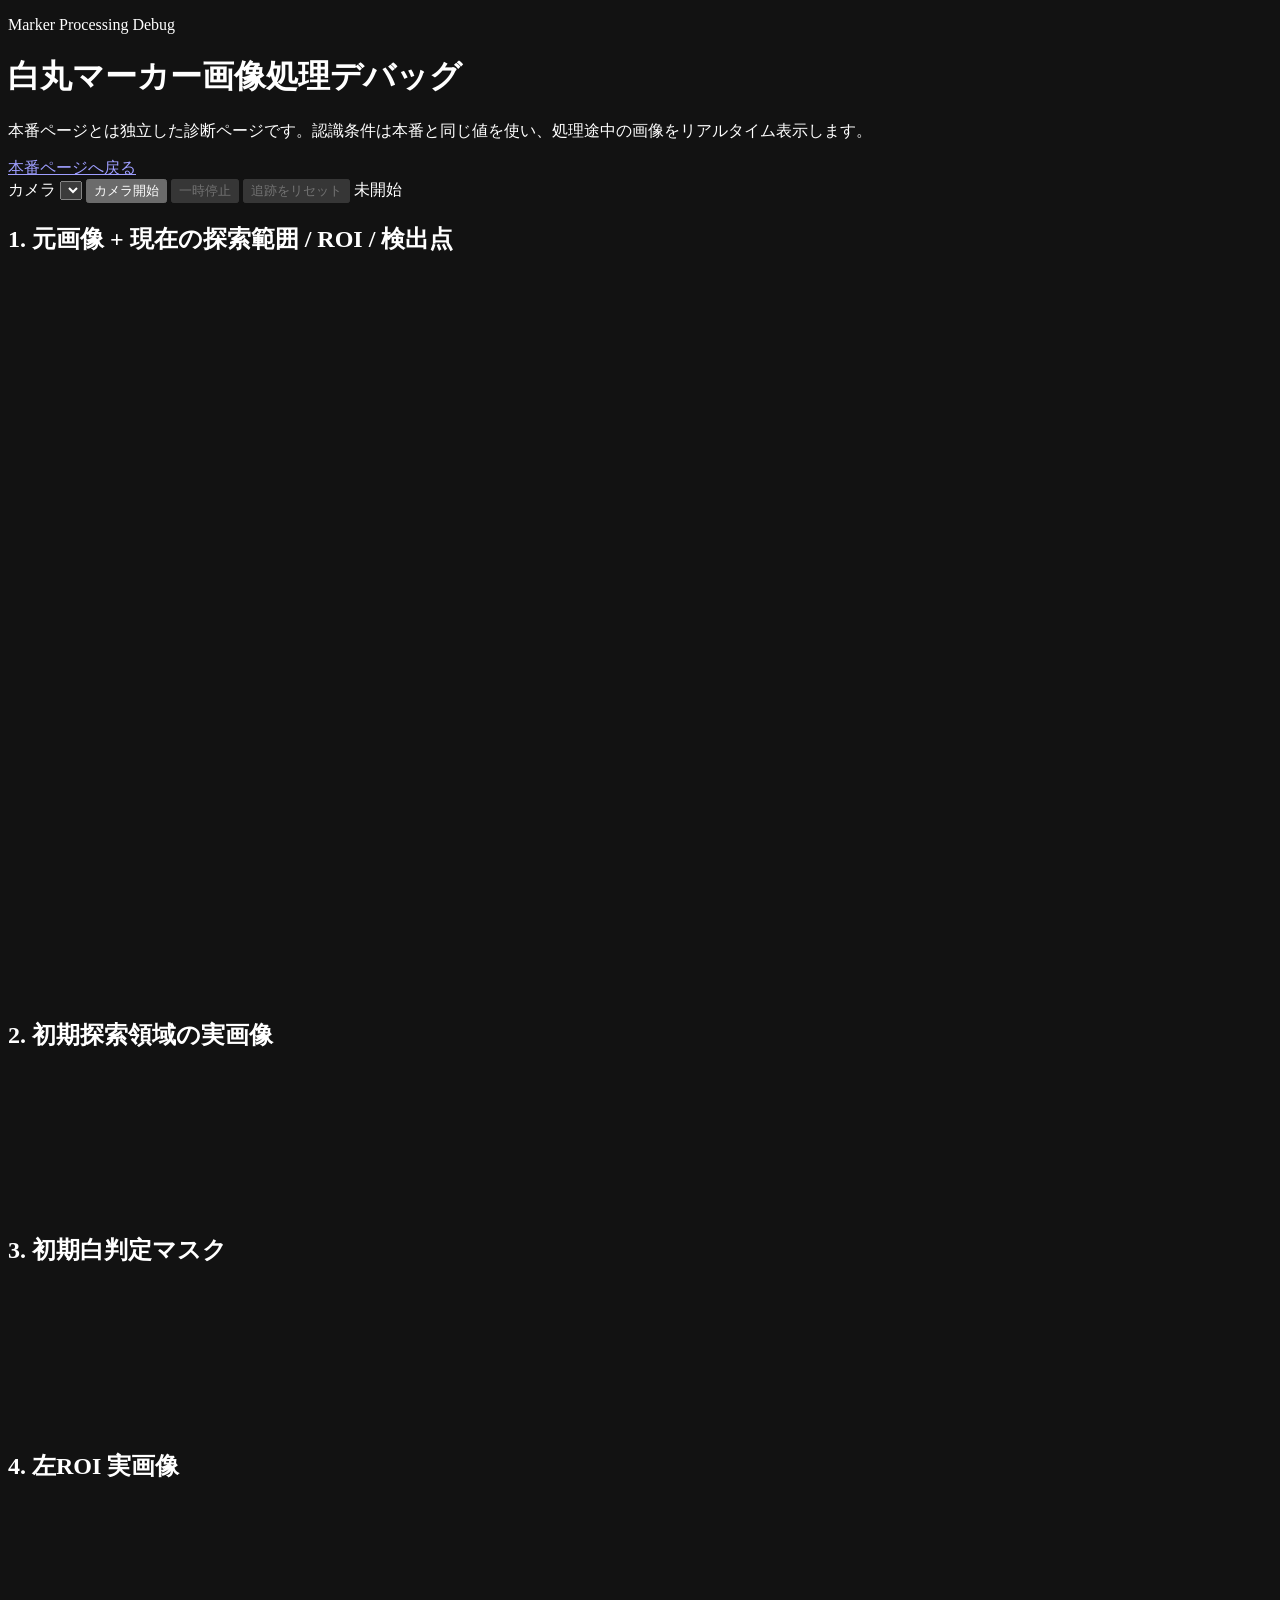
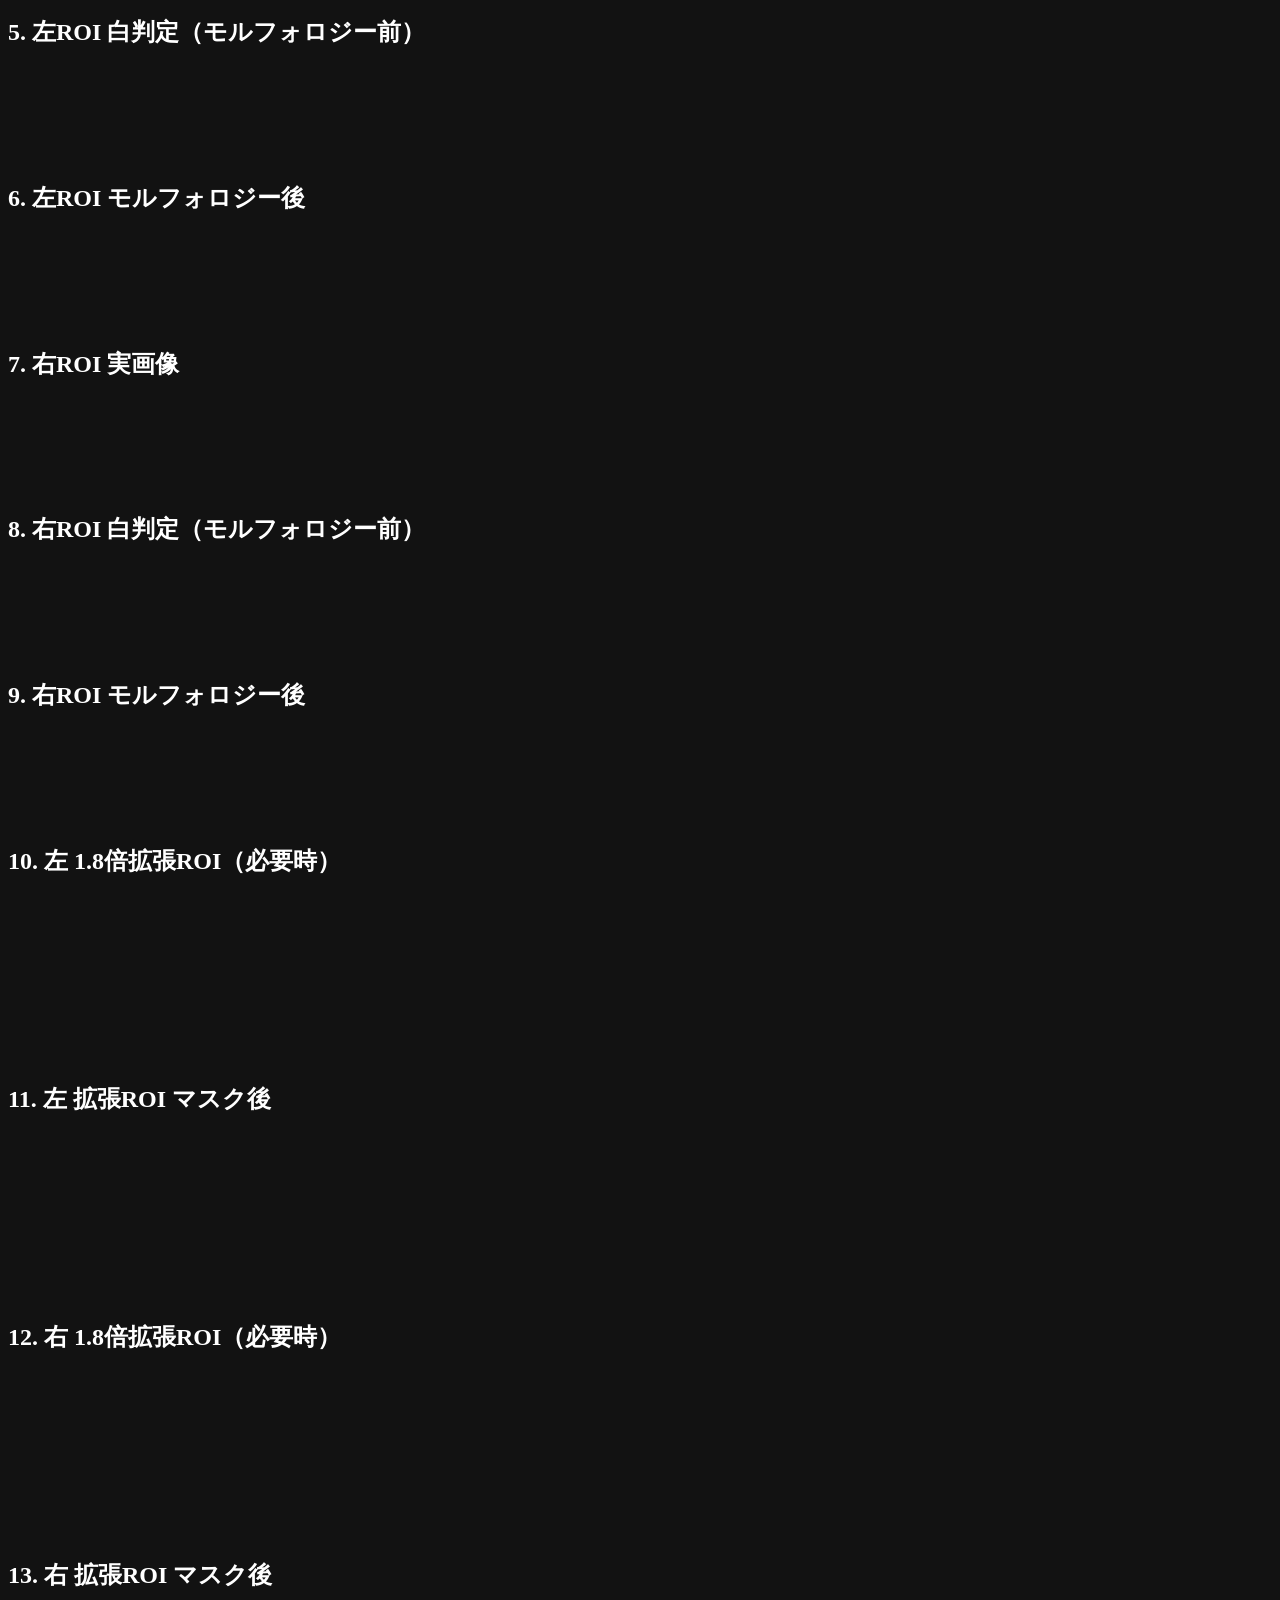
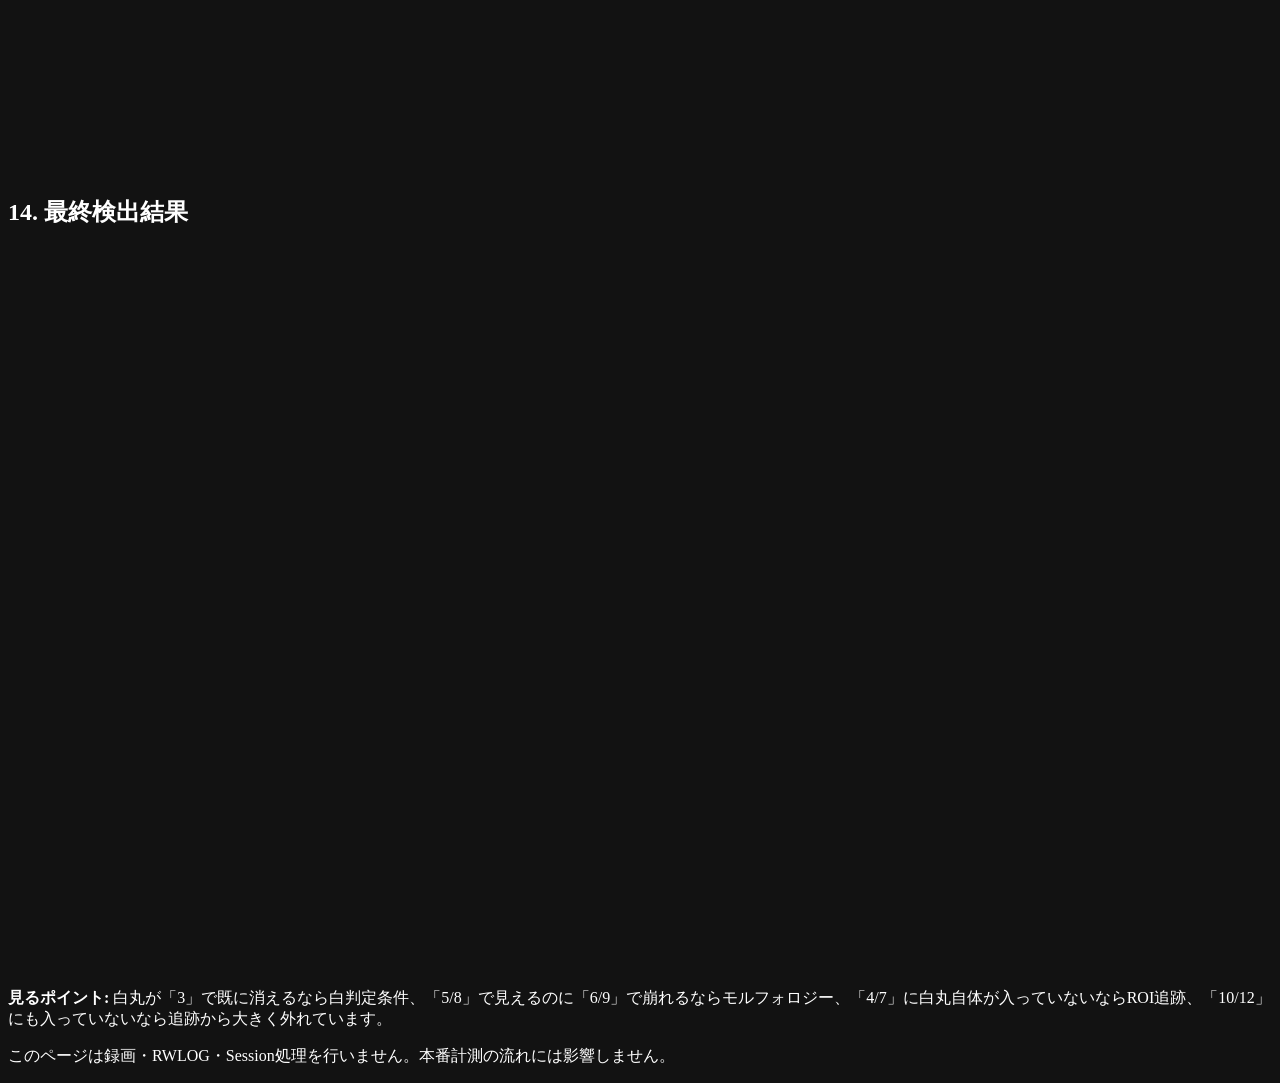
==== debug.html @ 8c4f8fb5 "feat: add standalone marker image debug page" ====
<!doctype html>
<html lang="ja">
<head>
  <meta charset="utf-8">
  <meta name="viewport" content="width=device-width,initial-scale=1">
  <meta name="color-scheme" content="dark">
  <title>マーカー画像処理デバッグ</title>
  <link rel="stylesheet" href="./debug.css">
</head>
<body>
  <main class="debug-page">
    <header class="debug-header">
      <div>
        <p class="eyebrow">Marker Processing Debug</p>
        <h1>白丸マーカー画像処理デバッグ</h1>
        <p class="lead">本番ページとは独立した診断ページです。認識条件は本番と同じ値を使い、処理途中の画像をリアルタイム表示します。</p>
      </div>
      <a class="back-link" href="./index.html">本番ページへ戻る</a>
    </header>

    <section class="controls">
      <label>カメラ
        <select id="cameraSelect"></select>
      </label>
      <button id="startCamera" type="button">カメラ開始</button>
      <button id="pauseButton" type="button" disabled>一時停止</button>
      <button id="resetTracking" type="button" disabled>追跡をリセット</button>
      <span id="statusText" class="status">未開始</span>
    </section>

    <section class="hero-grid">
      <article class="panel panel-wide">
        <h2>1. 元画像 + 現在の探索範囲 / ROI / 検出点</h2>
        <canvas id="sourceCanvas" width="1280" height="720"></canvas>
      </article>
      <article class="panel">
        <h2>2. 初期探索領域の実画像</h2>
        <canvas id="searchCropCanvas" width="700" height="140"></canvas>
      </article>
      <article class="panel">
        <h2>3. 初期白判定マスク</h2>
        <canvas id="searchMaskCanvas" width="700" height="140"></canvas>
      </article>
    </section>

    <section class="roi-grid">
      <article class="panel">
        <h2>4. 左ROI 実画像</h2>
        <canvas id="leftRoiCanvas" width="96" height="90"></canvas>
      </article>
      <article class="panel">
        <h2>5. 左ROI 白判定（モルフォロジー前）</h2>
        <canvas id="leftRawMaskCanvas" width="96" height="90"></canvas>
      </article>
      <article class="panel">
        <h2>6. 左ROI モルフォロジー後</h2>
        <canvas id="leftMorphCanvas" width="96" height="90"></canvas>
      </article>
      <article class="panel">
        <h2>7. 右ROI 実画像</h2>
        <canvas id="rightRoiCanvas" width="96" height="90"></canvas>
      </article>
      <article class="panel">
        <h2>8. 右ROI 白判定（モルフォロジー前）</h2>
        <canvas id="rightRawMaskCanvas" width="96" height="90"></canvas>
      </article>
      <article class="panel">
        <h2>9. 右ROI モルフォロジー後</h2>
        <canvas id="rightMorphCanvas" width="96" height="90"></canvas>
      </article>
    </section>

    <section class="expanded-grid">
      <article class="panel">
        <h2>10. 左 1.8倍拡張ROI（必要時）</h2>
        <canvas id="leftExpandedCanvas" width="173" height="162"></canvas>
      </article>
      <article class="panel">
        <h2>11. 左 拡張ROI マスク後</h2>
        <canvas id="leftExpandedMaskCanvas" width="173" height="162"></canvas>
      </article>
      <article class="panel">
        <h2>12. 右 1.8倍拡張ROI（必要時）</h2>
        <canvas id="rightExpandedCanvas" width="173" height="162"></canvas>
      </article>
      <article class="panel">
        <h2>13. 右 拡張ROI マスク後</h2>
        <canvas id="rightExpandedMaskCanvas" width="173" height="162"></canvas>
      </article>
    </section>

    <section class="panel final-panel">
      <h2>14. 最終検出結果</h2>
      <canvas id="finalCanvas" width="1280" height="720"></canvas>
    </section>

    <section class="notes">
      <p><strong>見るポイント:</strong> 白丸が「3」で既に消えるなら白判定条件、「5/8」で見えるのに「6/9」で崩れるならモルフォロジー、「4/7」に白丸自体が入っていないならROI追跡、「10/12」にも入っていないなら追跡から大きく外れています。</p>
      <p>このページは録画・RWLOG・Session処理を行いません。本番計測の流れには影響しません。</p>
    </section>

    <video id="cameraVideo" autoplay muted playsinline hidden></video>
    <canvas id="canonicalCanvas" width="1280" height="720" hidden></canvas>
  </main>
  <script type="module" src="./src/marker-debug.js"></script>
</body>
</html>
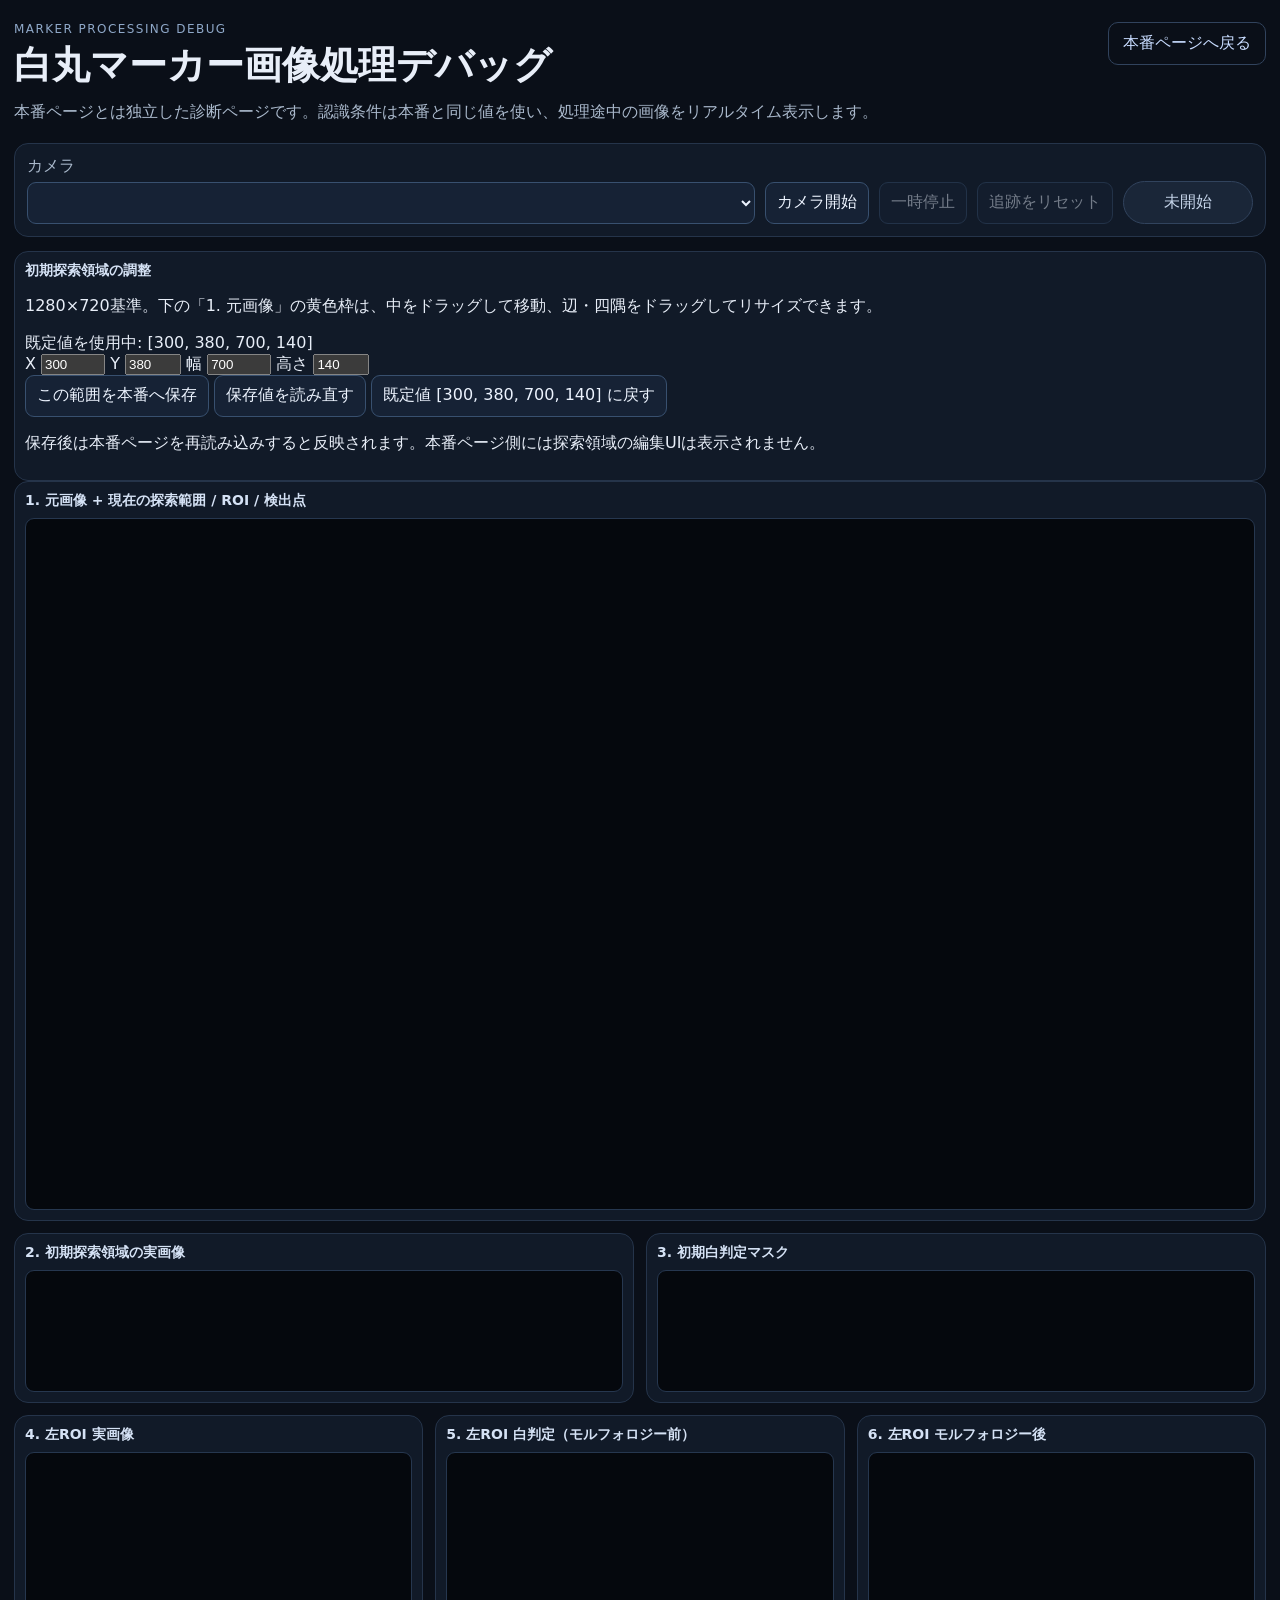
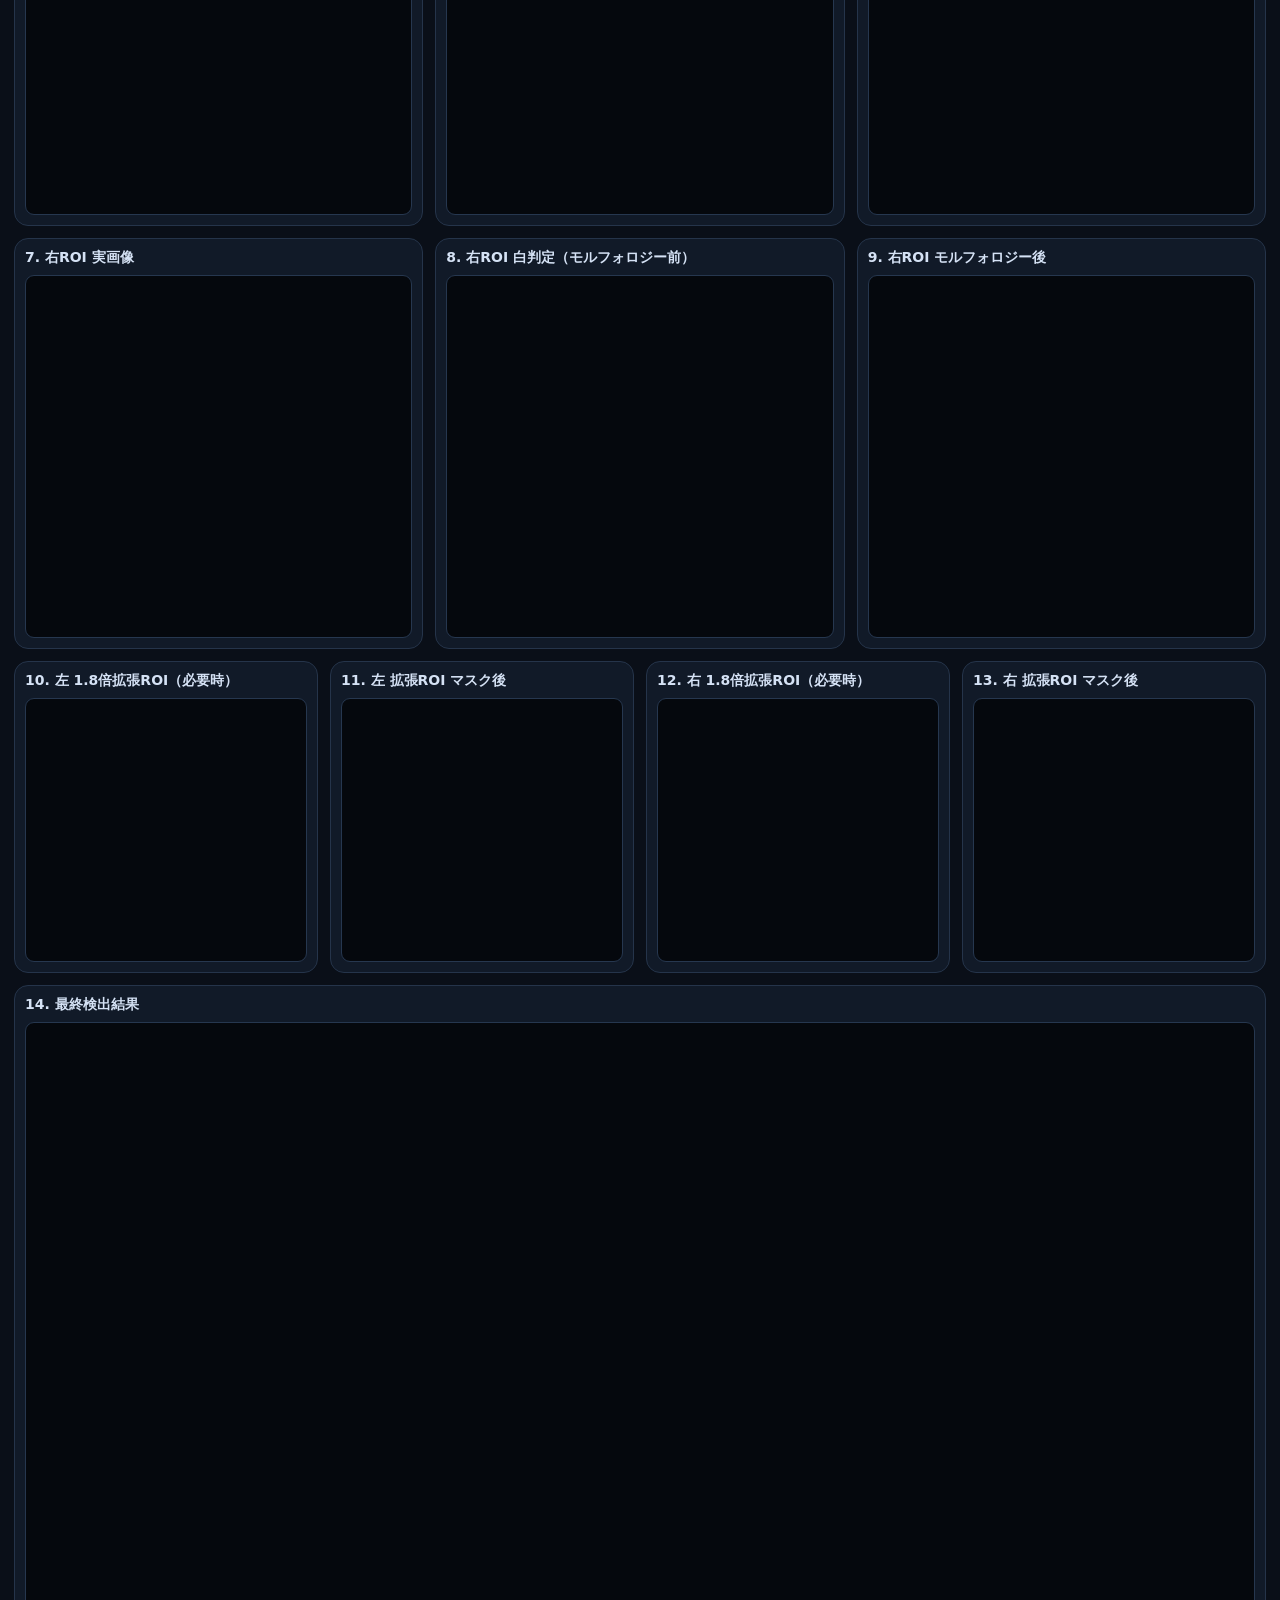
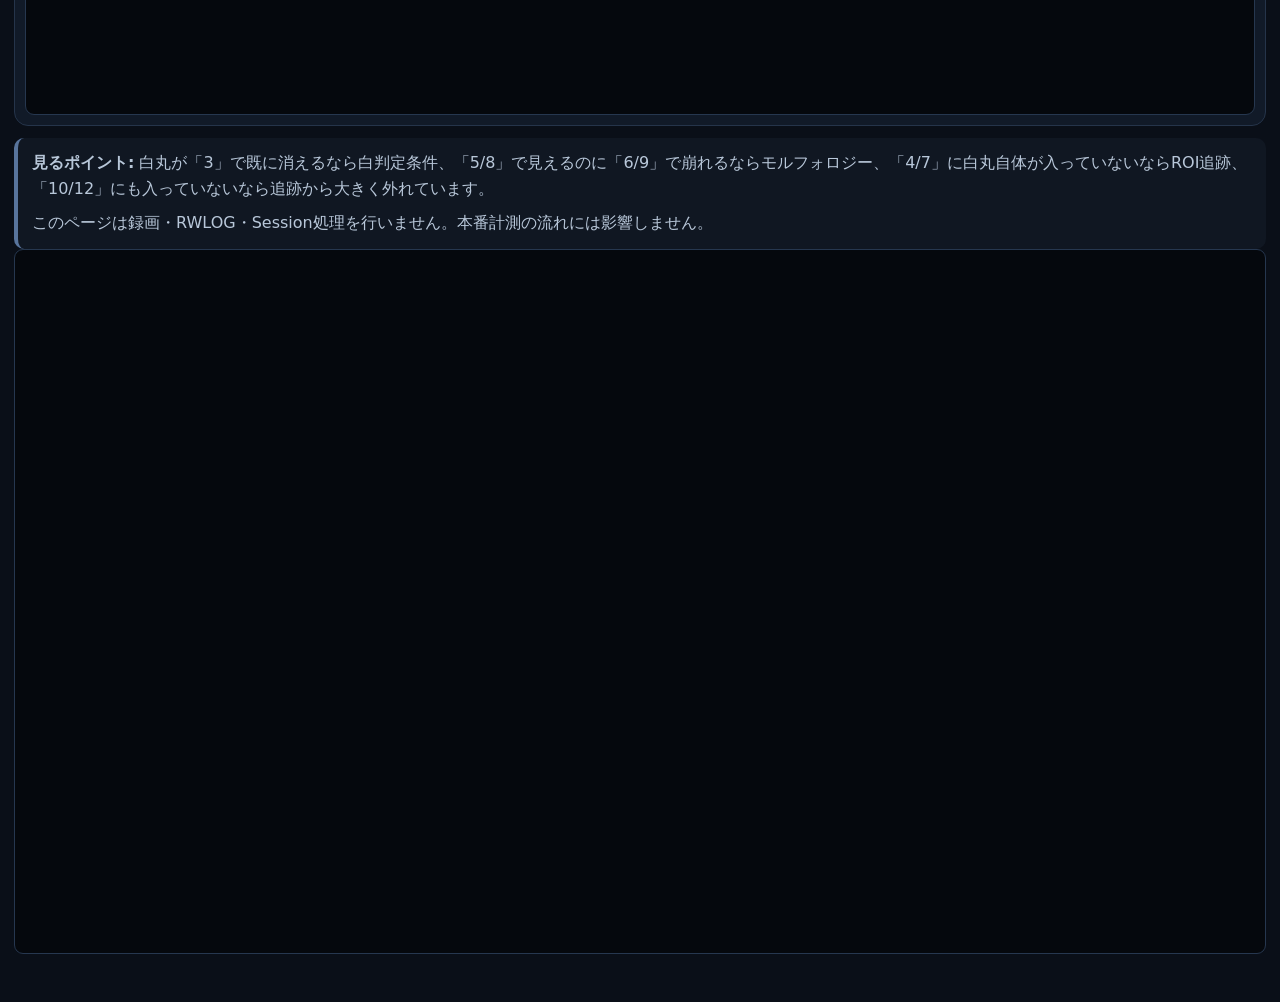
==== commit 598062bd: "feat: add search region controls to debug page" ====
--- a/debug.html
+++ b/debug.html
@@ -26,6 +26,28 @@
       <button id="pauseButton" type="button" disabled>一時停止</button>
       <button id="resetTracking" type="button" disabled>追跡をリセット</button>
       <span id="statusText" class="status">未開始</span>
+    </section>
+
+    <section class="region-editor panel">
+      <div class="region-editor-head">
+        <div>
+          <h2>初期探索領域の調整</h2>
+          <p>1280×720基準。下の「1. 元画像」の黄色枠は、中をドラッグして移動、辺・四隅をドラッグしてリサイズできます。</p>
+        </div>
+        <span id="regionState" class="region-state"></span>
+      </div>
+      <div class="region-fields">
+        <label>X <input id="regionX" type="number" min="0" max="1279" step="1"></label>
+        <label>Y <input id="regionY" type="number" min="0" max="719" step="1"></label>
+        <label>幅 <input id="regionW" type="number" min="1" max="1280" step="1"></label>
+        <label>高さ <input id="regionH" type="number" min="1" max="720" step="1"></label>
+      </div>
+      <div class="region-actions">
+        <button id="saveRegion" type="button">この範囲を本番へ保存</button>
+        <button id="reloadRegion" type="button">保存値を読み直す</button>
+        <button id="resetRegion" type="button">既定値 [300, 380, 700, 140] に戻す</button>
+      </div>
+      <p class="region-note">保存後は本番ページを再読み込みすると反映されます。本番ページ側には探索領域の編集UIは表示されません。</p>
     </section>
 
     <section class="hero-grid">
@@ -102,6 +124,7 @@
     <video id="cameraVideo" autoplay muted playsinline hidden></video>
     <canvas id="canonicalCanvas" width="1280" height="720" hidden></canvas>
   </main>
+  <script type="module" src="./src/search-region-editor.js"></script>
   <script type="module" src="./src/marker-debug.js"></script>
 </body>
-</html>
+</html>
--- a/debug.css
+++ b/debug.css
@@ -0,0 +1,45 @@
+:root {
+  color-scheme: dark;
+  font-family: Inter, ui-sans-serif, system-ui, -apple-system, BlinkMacSystemFont, "Segoe UI", sans-serif;
+  background: #0a0f18;
+  color: #e8eef8;
+}
+* { box-sizing: border-box; }
+body { margin: 0; background: #0a0f18; }
+button, select { font: inherit; }
+.debug-page { width: min(1600px, calc(100% - 28px)); margin: 0 auto; padding: 22px 0 48px; }
+.debug-header { display: flex; justify-content: space-between; gap: 24px; align-items: flex-start; margin-bottom: 18px; }
+.eyebrow { margin: 0 0 4px; color: #8fa8c8; font-size: 12px; letter-spacing: .12em; text-transform: uppercase; }
+h1 { margin: 0; font-size: clamp(24px, 3vw, 38px); }
+.lead { margin: 8px 0 0; color: #aab9cc; line-height: 1.6; max-width: 900px; }
+.back-link { color: #c8dcff; text-decoration: none; border: 1px solid #31435d; padding: 10px 14px; border-radius: 10px; white-space: nowrap; }
+.controls { display: flex; flex-wrap: wrap; align-items: end; gap: 10px; background: #111a28; border: 1px solid #25344a; padding: 12px; border-radius: 14px; margin-bottom: 14px; }
+.controls label { display: grid; gap: 5px; color: #aab9cc; min-width: min(420px, 100%); flex: 1 1 300px; }
+select, button { min-height: 42px; border-radius: 9px; border: 1px solid #38506f; background: #162235; color: #edf4ff; padding: 8px 11px; }
+button { cursor: pointer; }
+button:disabled { opacity: .45; cursor: default; }
+.status { padding: 10px 12px; border-radius: 999px; background: #1a2638; border: 1px solid #31435d; color: #c5d4e9; min-width: 130px; text-align: center; }
+.hero-grid, .roi-grid, .expanded-grid { display: grid; gap: 12px; margin-bottom: 12px; }
+.hero-grid { grid-template-columns: repeat(2, minmax(0, 1fr)); }
+.hero-grid .panel-wide { grid-column: 1 / -1; }
+.roi-grid { grid-template-columns: repeat(3, minmax(0, 1fr)); }
+.expanded-grid { grid-template-columns: repeat(4, minmax(0, 1fr)); }
+.panel { min-width: 0; background: #111a28; border: 1px solid #25344a; border-radius: 14px; padding: 10px; }
+.panel h2 { margin: 0 0 8px; font-size: 14px; font-weight: 650; color: #d5e2f5; }
+canvas { display: block; width: 100%; height: auto; background: #05080d; border: 1px solid #26374f; border-radius: 9px; image-rendering: pixelated; }
+.roi-grid canvas { aspect-ratio: 96 / 90; object-fit: contain; }
+.expanded-grid canvas { aspect-ratio: 173 / 162; object-fit: contain; }
+.final-panel { margin-bottom: 12px; }
+.notes { background: #101722; border-left: 4px solid #58749c; border-radius: 10px; padding: 12px 14px; color: #b8c7d9; line-height: 1.65; }
+.notes p { margin: 0; }
+.notes p + p { margin-top: 8px; }
+@media (max-width: 1000px) {
+  .roi-grid { grid-template-columns: repeat(2, minmax(0, 1fr)); }
+  .expanded-grid { grid-template-columns: repeat(2, minmax(0, 1fr)); }
+}
+@media (max-width: 680px) {
+  .debug-page { width: min(100% - 16px, 1600px); padding-top: 12px; }
+  .debug-header { flex-direction: column; }
+  .hero-grid, .roi-grid, .expanded-grid { grid-template-columns: 1fr; }
+  .back-link { width: 100%; text-align: center; }
+}
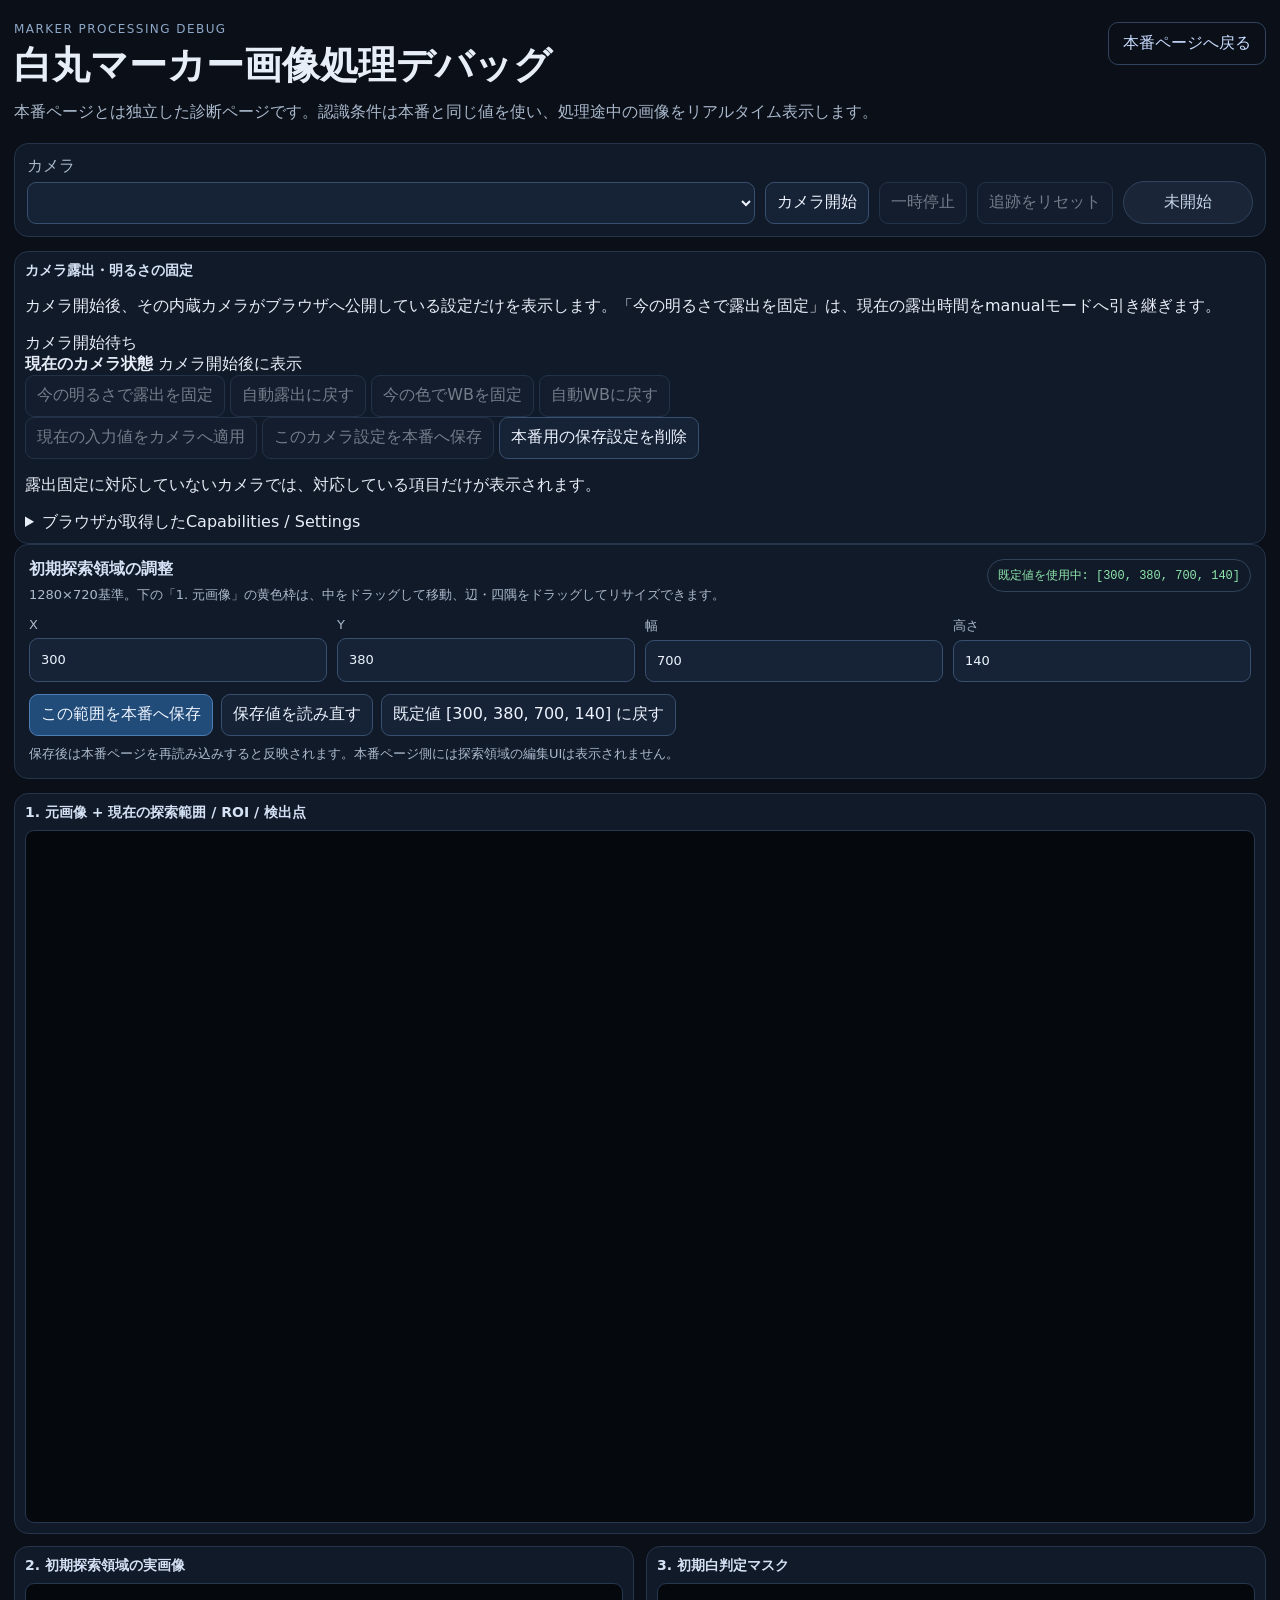
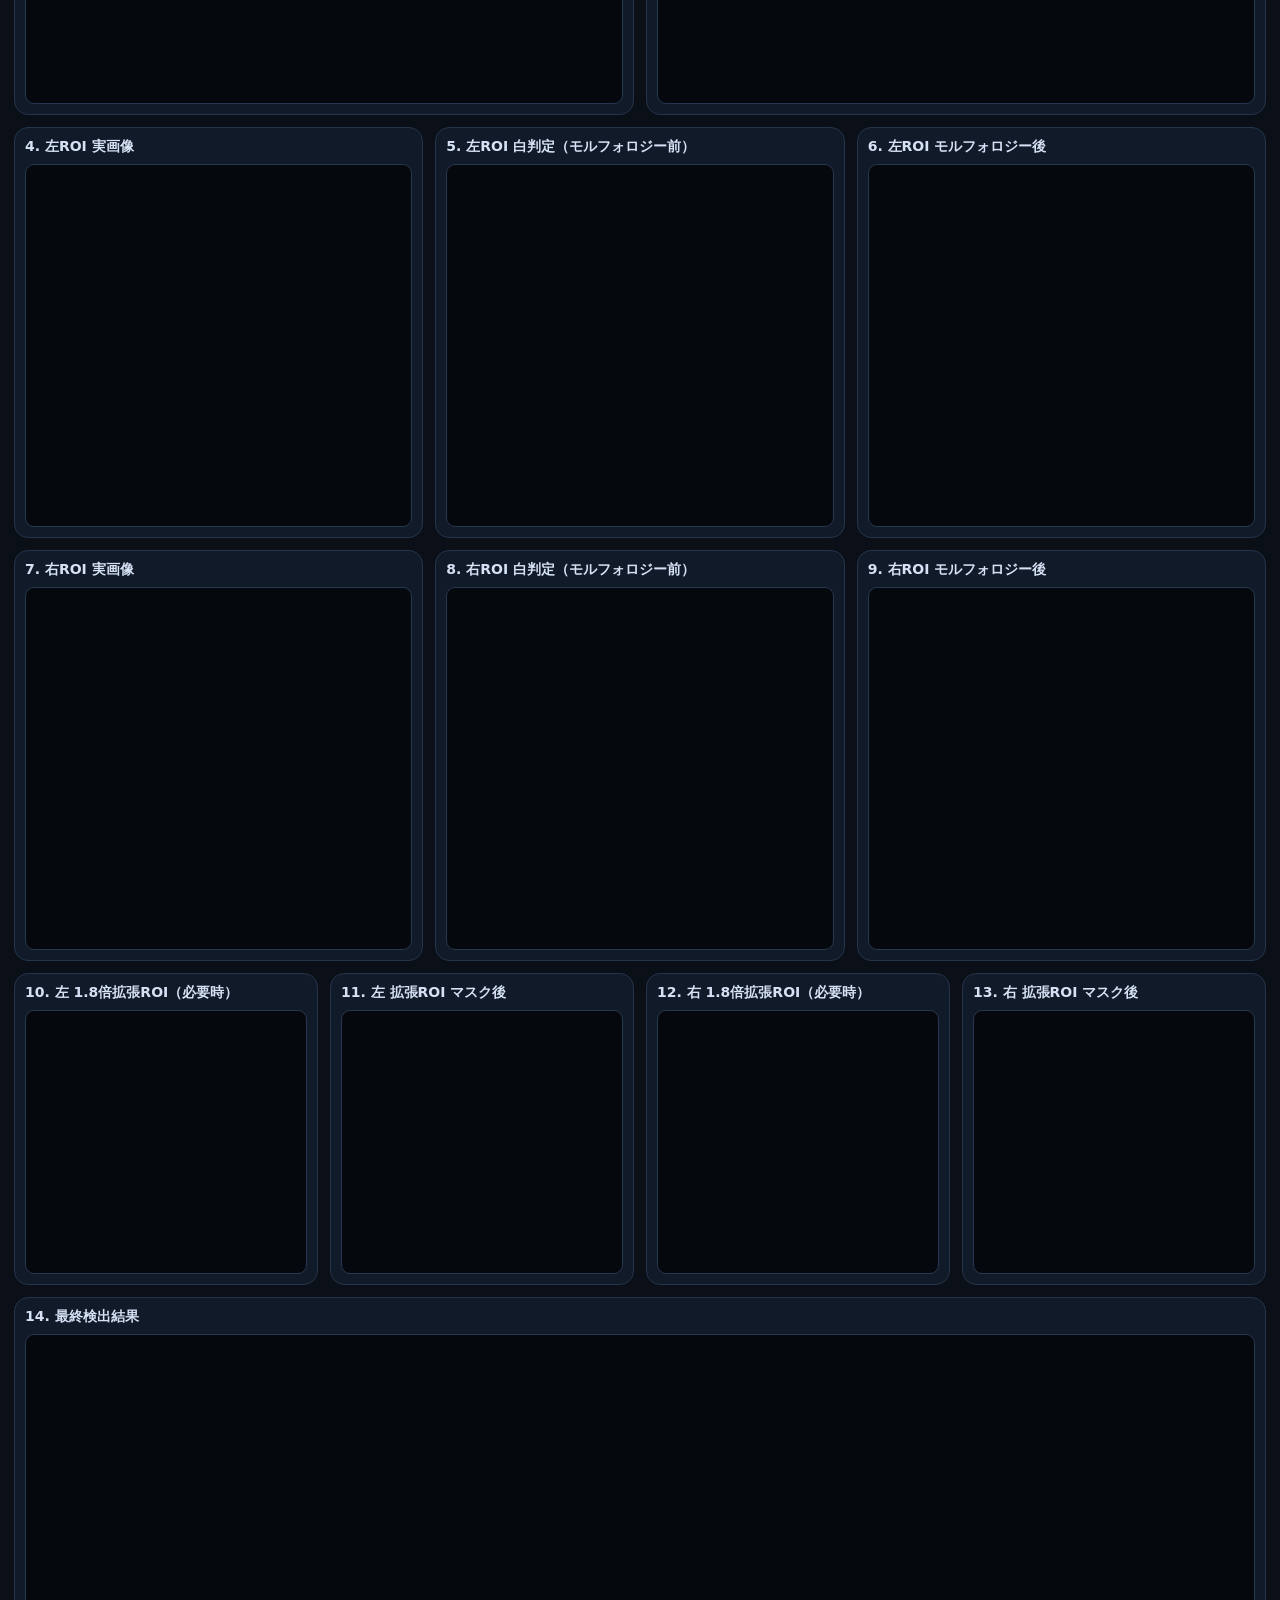
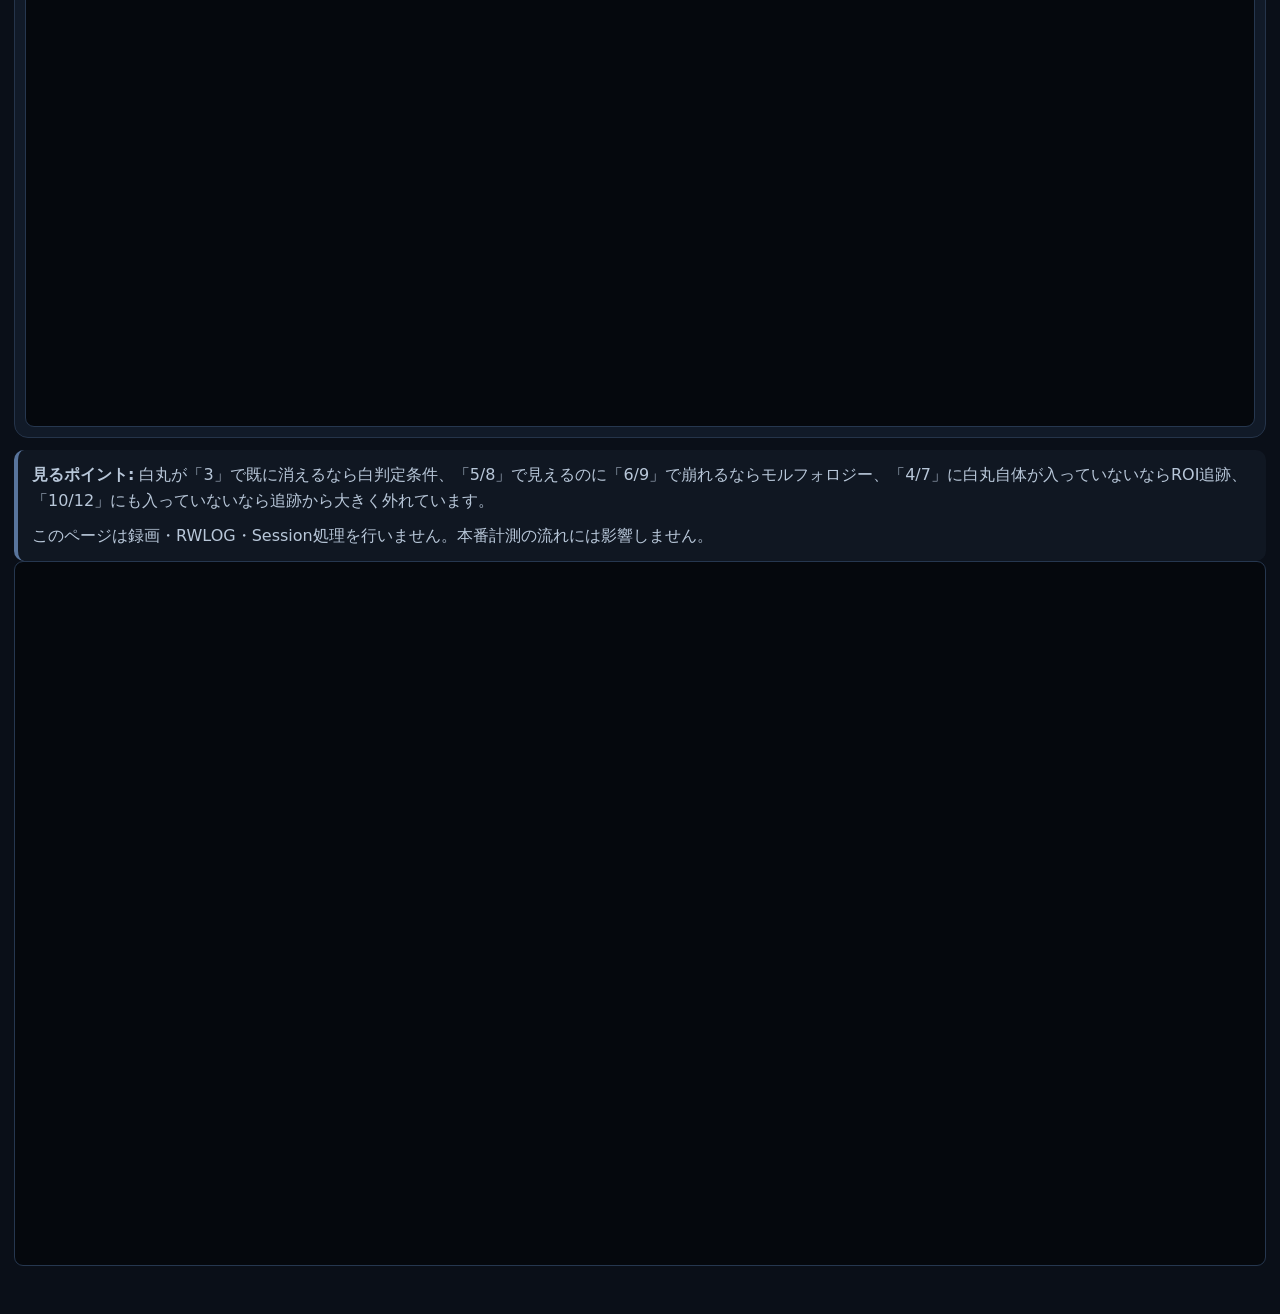
==== commit 37892566: "feat: add camera exposure controls to debug page" ====
--- a/debug.html
+++ b/debug.html
@@ -28,6 +28,78 @@
       <span id="statusText" class="status">未開始</span>
     </section>
 
+    <section class="camera-control panel">
+      <div class="camera-control-head">
+        <div>
+          <h2>カメラ露出・明るさの固定</h2>
+          <p>カメラ開始後、その内蔵カメラがブラウザへ公開している設定だけを表示します。「今の明るさで露出を固定」は、現在の露出時間をmanualモードへ引き継ぎます。</p>
+        </div>
+        <span id="cameraControlState" class="camera-control-state">カメラ開始待ち</span>
+      </div>
+
+      <div class="camera-live">
+        <strong>現在のカメラ状態</strong>
+        <span id="cameraLiveSettings">カメラ開始後に表示</span>
+      </div>
+
+      <div class="camera-quick-actions">
+        <button id="freezeExposure" type="button" disabled>今の明るさで露出を固定</button>
+        <button id="autoExposure" type="button" disabled>自動露出に戻す</button>
+        <button id="freezeWhiteBalance" type="button" disabled>今の色でWBを固定</button>
+        <button id="autoWhiteBalance" type="button" disabled>自動WBに戻す</button>
+      </div>
+
+      <div class="camera-fields">
+        <label id="exposureModeField" hidden>露出モード
+          <select id="exposureMode"></select>
+        </label>
+        <label id="exposureTimeField" hidden>露出時間 <span id="exposureTimeHuman" class="camera-unit"></span>
+          <div class="range-pair">
+            <input id="exposureTimeRange" type="range">
+            <input id="exposureTime" type="number">
+          </div>
+        </label>
+        <label id="isoField" hidden>ISO
+          <div class="range-pair">
+            <input id="isoRange" type="range">
+            <input id="iso" type="number">
+          </div>
+        </label>
+        <label id="exposureCompensationField" hidden>露出補正 [EV]
+          <div class="range-pair">
+            <input id="exposureCompensationRange" type="range">
+            <input id="exposureCompensation" type="number">
+          </div>
+        </label>
+        <label id="whiteBalanceModeField" hidden>ホワイトバランス
+          <select id="whiteBalanceMode"></select>
+        </label>
+        <label id="colorTemperatureField" hidden>色温度 [K]
+          <div class="range-pair">
+            <input id="colorTemperatureRange" type="range">
+            <input id="colorTemperature" type="number">
+          </div>
+        </label>
+        <label id="brightnessField" hidden>カメラ明るさ
+          <div class="range-pair">
+            <input id="brightnessRange" type="range">
+            <input id="brightness" type="number">
+          </div>
+        </label>
+      </div>
+
+      <div class="camera-control-actions">
+        <button id="applyCameraControls" type="button" disabled>現在の入力値をカメラへ適用</button>
+        <button id="saveCameraControls" type="button" disabled>このカメラ設定を本番へ保存</button>
+        <button id="clearCameraControls" type="button">本番用の保存設定を削除</button>
+      </div>
+      <p id="cameraControlMessage" class="camera-control-message">露出固定に対応していないカメラでは、対応している項目だけが表示されます。</p>
+      <details class="camera-details">
+        <summary>ブラウザが取得したCapabilities / Settings</summary>
+        <pre id="cameraCapabilityDump">カメラ開始後に表示</pre>
+      </details>
+    </section>
+
     <section class="region-editor panel">
       <div class="region-editor-head">
         <div>
@@ -124,6 +196,7 @@
     <video id="cameraVideo" autoplay muted playsinline hidden></video>
     <canvas id="canonicalCanvas" width="1280" height="720" hidden></canvas>
   </main>
+  <script type="module" src="./src/camera-control-debug.js"></script>
   <script type="module" src="./src/search-region-editor.js"></script>
   <script type="module" src="./src/marker-debug.js"></script>
 </body>
--- a/debug.css
+++ b/debug.css
@@ -6,7 +6,7 @@
 }
 * { box-sizing: border-box; }
 body { margin: 0; background: #0a0f18; }
-button, select { font: inherit; }
+button, select, input { font: inherit; }
 .debug-page { width: min(1600px, calc(100% - 28px)); margin: 0 auto; padding: 22px 0 48px; }
 .debug-header { display: flex; justify-content: space-between; gap: 24px; align-items: flex-start; margin-bottom: 18px; }
 .eyebrow { margin: 0 0 4px; color: #8fa8c8; font-size: 12px; letter-spacing: .12em; text-transform: uppercase; }
@@ -15,7 +15,7 @@
 .back-link { color: #c8dcff; text-decoration: none; border: 1px solid #31435d; padding: 10px 14px; border-radius: 10px; white-space: nowrap; }
 .controls { display: flex; flex-wrap: wrap; align-items: end; gap: 10px; background: #111a28; border: 1px solid #25344a; padding: 12px; border-radius: 14px; margin-bottom: 14px; }
 .controls label { display: grid; gap: 5px; color: #aab9cc; min-width: min(420px, 100%); flex: 1 1 300px; }
-select, button { min-height: 42px; border-radius: 9px; border: 1px solid #38506f; background: #162235; color: #edf4ff; padding: 8px 11px; }
+select, button, input[type=number] { min-height: 42px; border-radius: 9px; border: 1px solid #38506f; background: #162235; color: #edf4ff; padding: 8px 11px; }
 button { cursor: pointer; }
 button:disabled { opacity: .45; cursor: default; }
 .status { padding: 10px 12px; border-radius: 999px; background: #1a2638; border: 1px solid #31435d; color: #c5d4e9; min-width: 130px; text-align: center; }
@@ -27,9 +27,21 @@
 .panel { min-width: 0; background: #111a28; border: 1px solid #25344a; border-radius: 14px; padding: 10px; }
 .panel h2 { margin: 0 0 8px; font-size: 14px; font-weight: 650; color: #d5e2f5; }
 canvas { display: block; width: 100%; height: auto; background: #05080d; border: 1px solid #26374f; border-radius: 9px; image-rendering: pixelated; }
+#sourceCanvas { touch-action: none; user-select: none; }
 .roi-grid canvas { aspect-ratio: 96 / 90; object-fit: contain; }
 .expanded-grid canvas { aspect-ratio: 173 / 162; object-fit: contain; }
 .final-panel { margin-bottom: 12px; }
+.region-editor { margin-bottom: 14px; padding: 14px; }
+.region-editor-head { display: flex; justify-content: space-between; align-items: flex-start; gap: 16px; margin-bottom: 12px; }
+.region-editor-head h2 { font-size: 16px; margin: 0 0 5px; }
+.region-editor-head p, .region-note { margin: 0; color: #aab9cc; line-height: 1.55; font-size: 13px; }
+.region-state { font-family: ui-monospace, SFMono-Regular, Menlo, monospace; border: 1px solid #31435d; border-radius: 999px; padding: 7px 10px; white-space: nowrap; font-size: 12px; }
+.region-state.good { color: #8ee6ac; }
+.region-state.warn { color: #ffe08a; }
+.region-fields { display: grid; grid-template-columns: repeat(4, minmax(90px, 1fr)); gap: 10px; }
+.region-fields label { display: grid; gap: 5px; color: #aab9cc; font-size: 13px; }
+.region-actions { display: flex; flex-wrap: wrap; gap: 8px; margin: 12px 0 8px; }
+.region-actions button:first-child { background: #214b79; border-color: #4c7db3; }
 .notes { background: #101722; border-left: 4px solid #58749c; border-radius: 10px; padding: 12px 14px; color: #b8c7d9; line-height: 1.65; }
 .notes p { margin: 0; }
 .notes p + p { margin-top: 8px; }
@@ -39,7 +51,9 @@
 }
 @media (max-width: 680px) {
   .debug-page { width: min(100% - 16px, 1600px); padding-top: 12px; }
-  .debug-header { flex-direction: column; }
+  .debug-header, .region-editor-head { flex-direction: column; }
   .hero-grid, .roi-grid, .expanded-grid { grid-template-columns: 1fr; }
+  .region-fields { grid-template-columns: repeat(2, minmax(0, 1fr)); }
   .back-link { width: 100%; text-align: center; }
+  .region-state { white-space: normal; }
 }
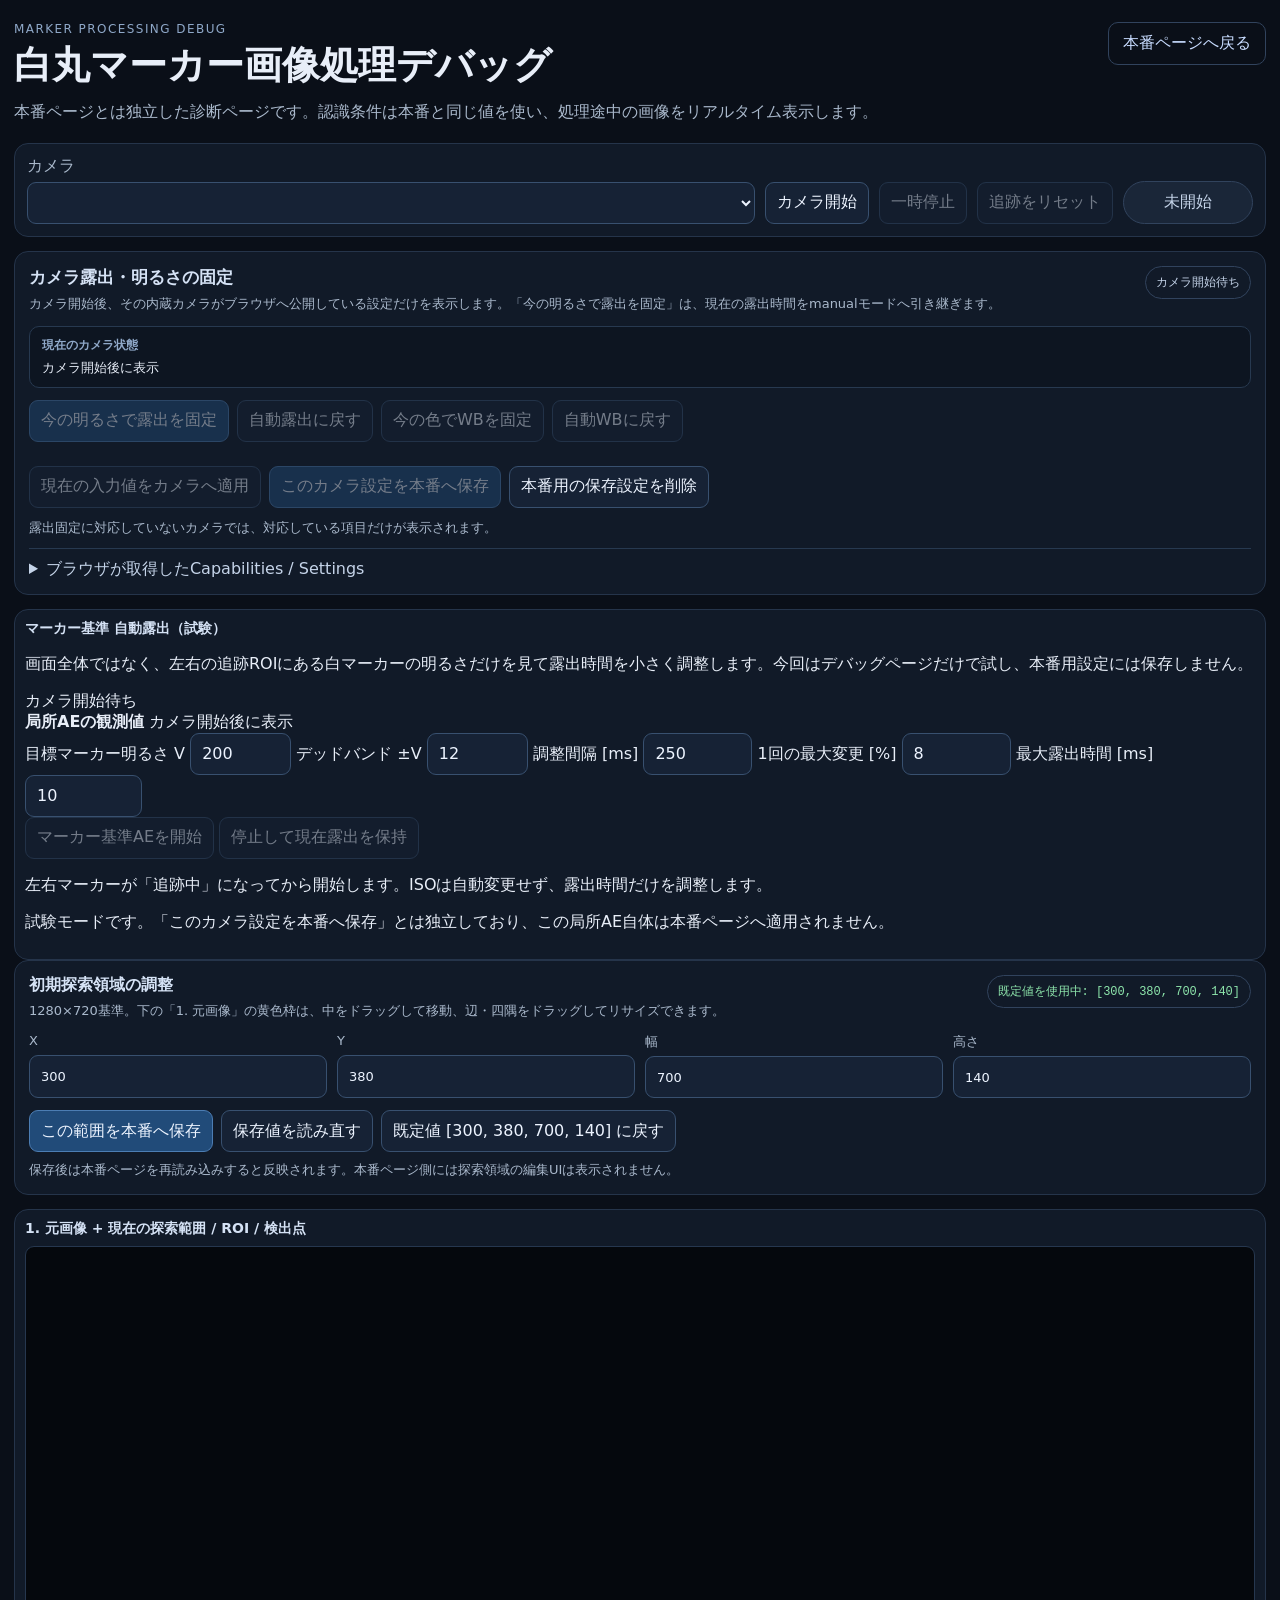
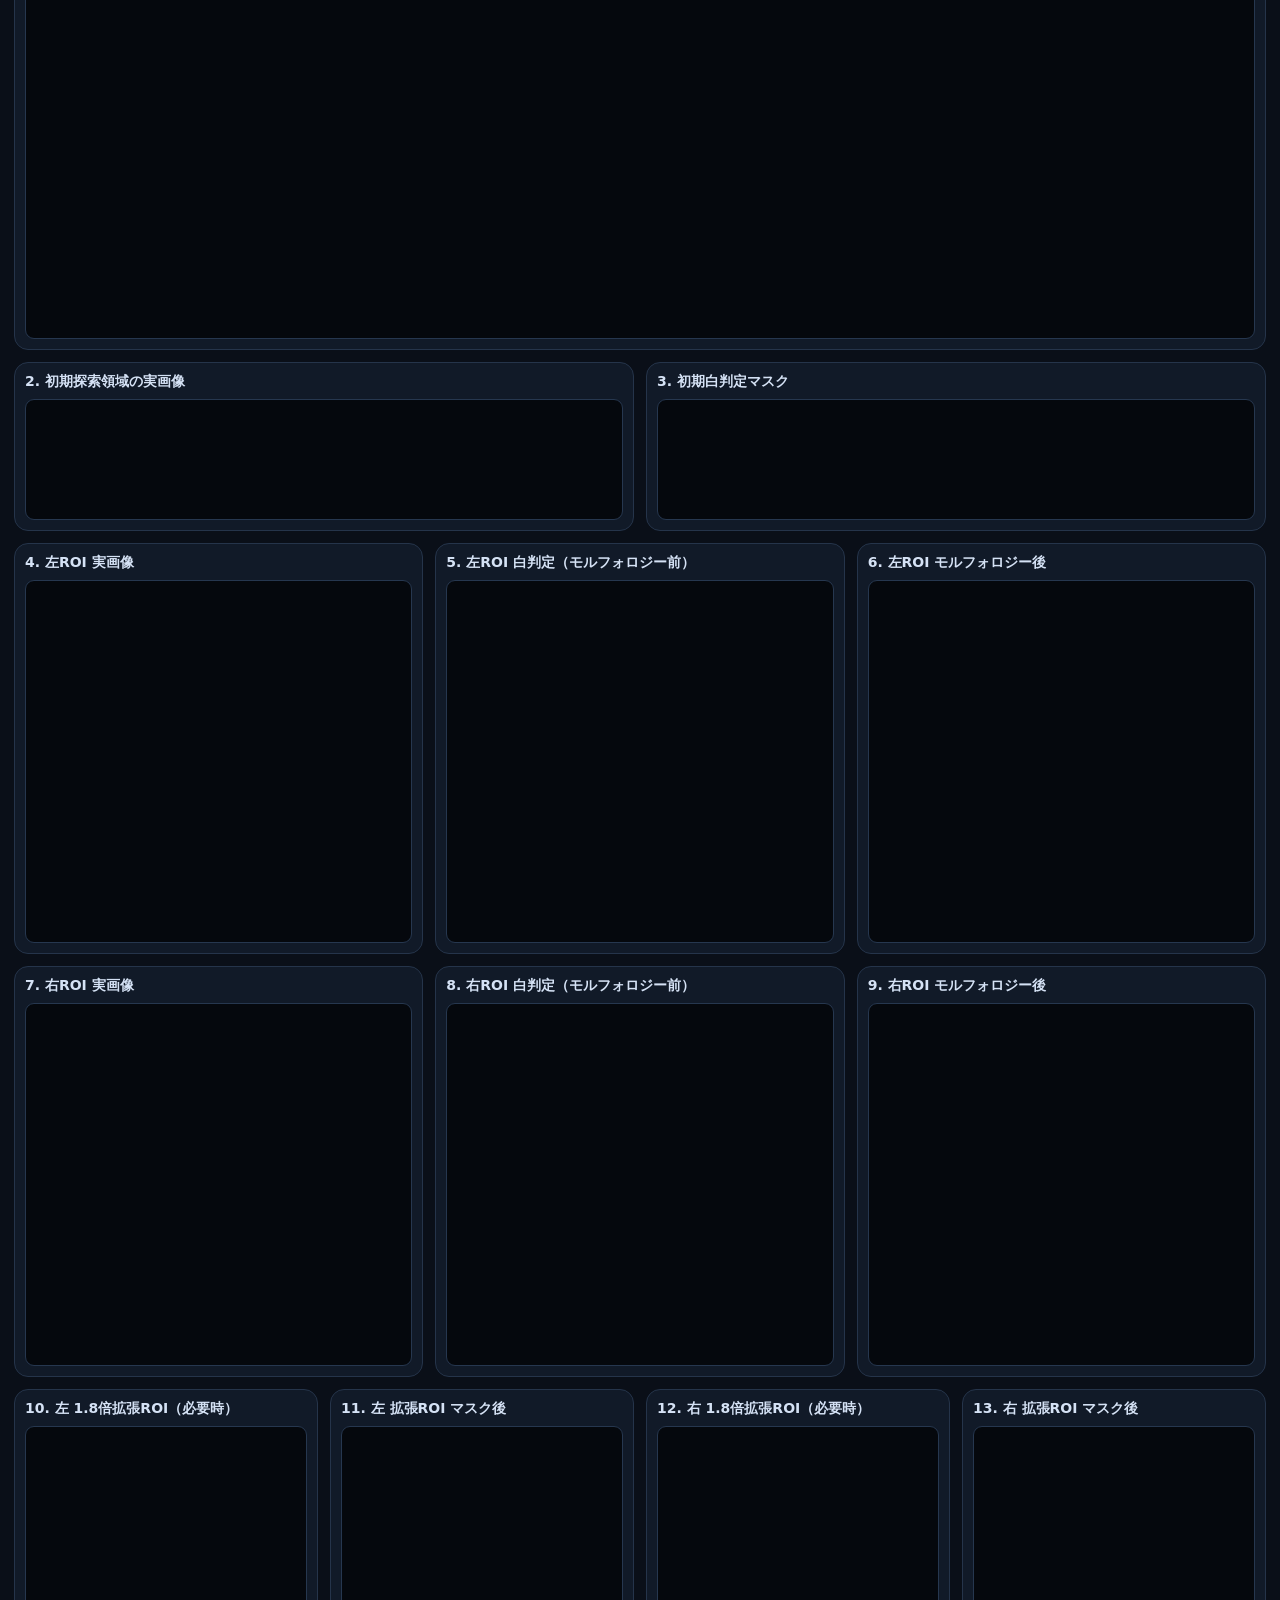
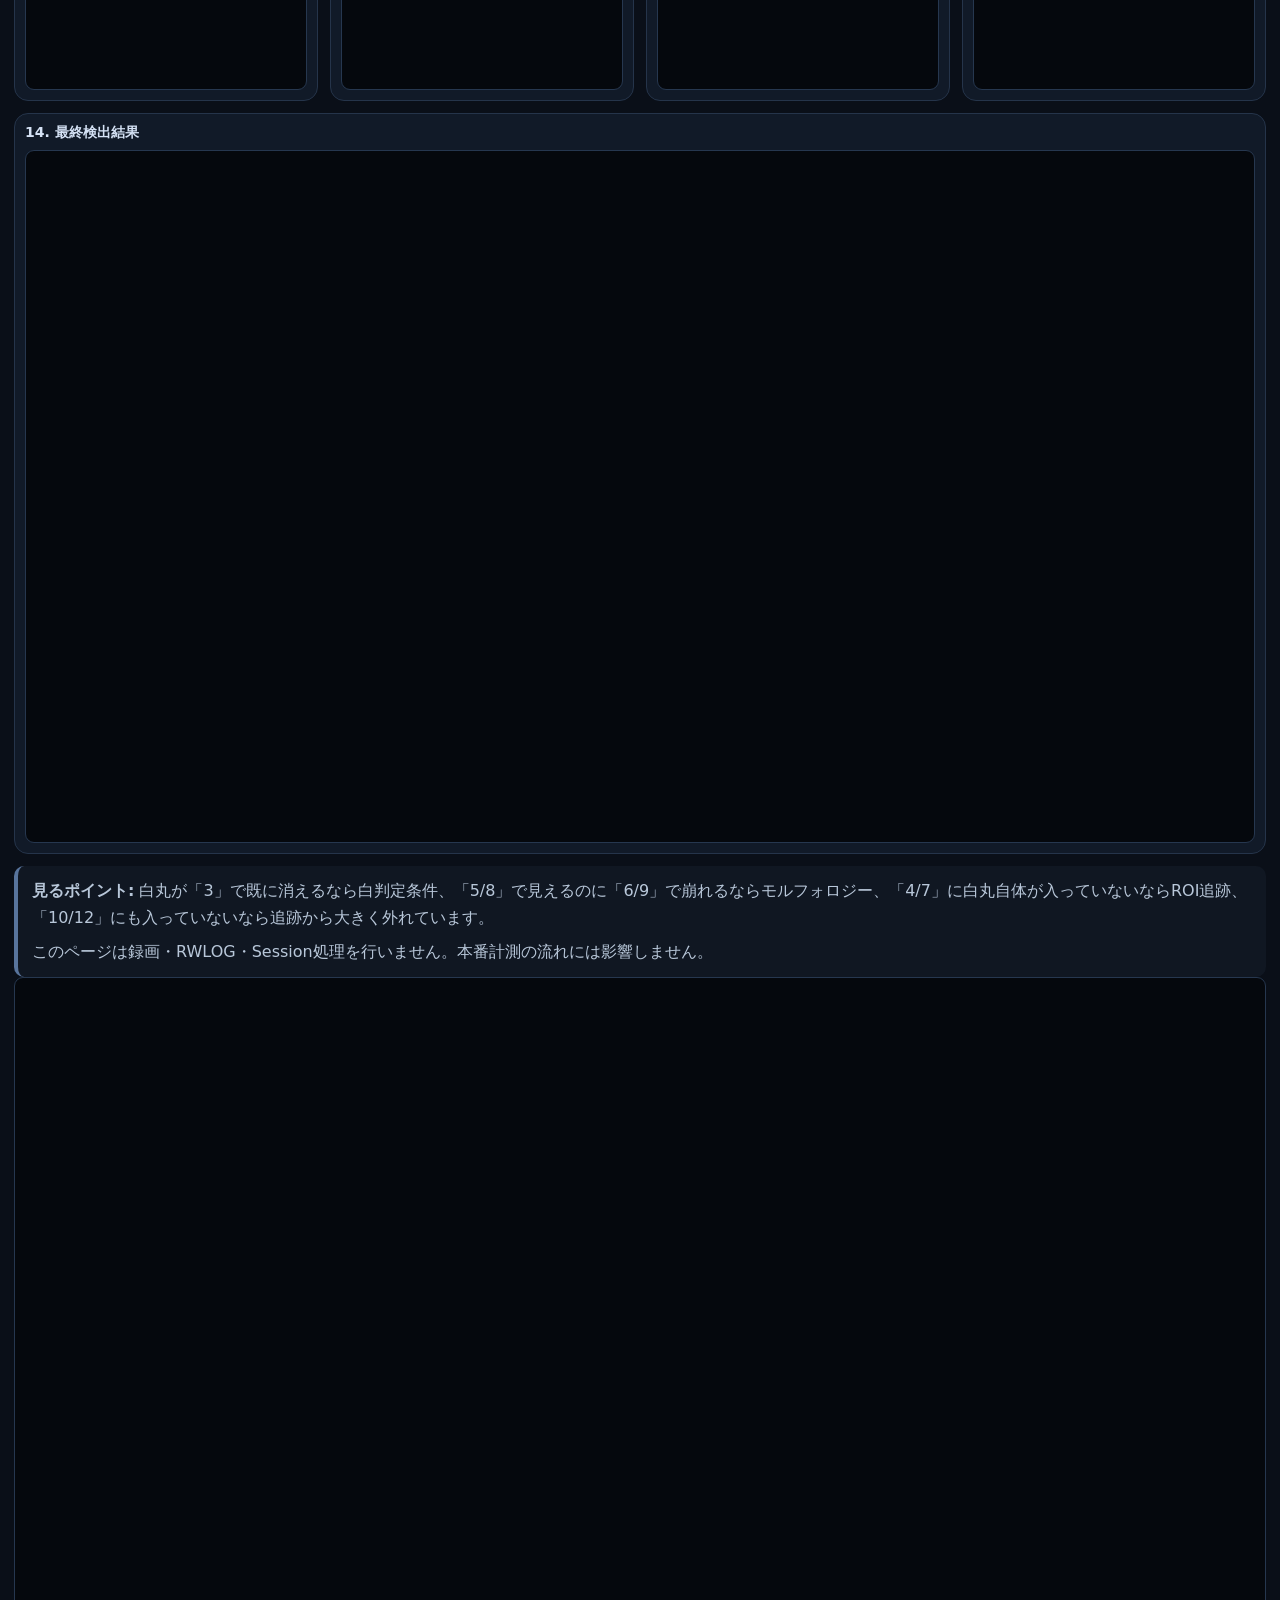
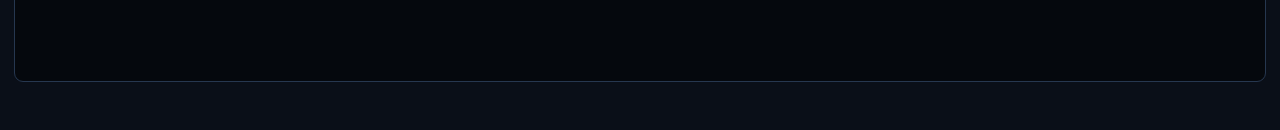
==== commit a9be3e74: "feat: add marker-local auto exposure trial UI" ====
--- a/debug.html
+++ b/debug.html
@@ -100,6 +100,46 @@
       </details>
     </section>
 
+    <section class="marker-ae panel">
+      <div class="marker-ae-head">
+        <div>
+          <h2>マーカー基準 自動露出（試験）</h2>
+          <p>画面全体ではなく、左右の追跡ROIにある白マーカーの明るさだけを見て露出時間を小さく調整します。今回はデバッグページだけで試し、本番用設定には保存しません。</p>
+        </div>
+        <span id="markerAeState" class="marker-ae-state">カメラ開始待ち</span>
+      </div>
+
+      <div class="marker-ae-live">
+        <strong>局所AEの観測値</strong>
+        <span id="markerAeLive">カメラ開始後に表示</span>
+      </div>
+
+      <div class="marker-ae-fields">
+        <label>目標マーカー明るさ V
+          <input id="markerAeTargetV" type="number" min="1" max="255" step="1" value="200">
+        </label>
+        <label>デッドバンド ±V
+          <input id="markerAeDeadbandV" type="number" min="0" max="100" step="1" value="12">
+        </label>
+        <label>調整間隔 [ms]
+          <input id="markerAeIntervalMs" type="number" min="100" max="2000" step="50" value="250">
+        </label>
+        <label>1回の最大変更 [%]
+          <input id="markerAeMaxStepPercent" type="number" min="0.5" max="50" step="0.5" value="8">
+        </label>
+        <label>最大露出時間 [ms]
+          <input id="markerAeMaxExposureMs" type="number" min="0.1" max="100" step="0.1" value="10">
+        </label>
+      </div>
+
+      <div class="marker-ae-actions">
+        <button id="startMarkerAe" type="button" disabled>マーカー基準AEを開始</button>
+        <button id="stopMarkerAe" type="button" disabled>停止して現在露出を保持</button>
+      </div>
+      <p id="markerAeMessage" class="marker-ae-message">左右マーカーが「追跡中」になってから開始します。ISOは自動変更せず、露出時間だけを調整します。</p>
+      <p class="marker-ae-warning">試験モードです。「このカメラ設定を本番へ保存」とは独立しており、この局所AE自体は本番ページへ適用されません。</p>
+    </section>
+
     <section class="region-editor panel">
       <div class="region-editor-head">
         <div>
@@ -196,7 +236,9 @@
     <video id="cameraVideo" autoplay muted playsinline hidden></video>
     <canvas id="canonicalCanvas" width="1280" height="720" hidden></canvas>
   </main>
+  <script type="module" src="./src/camera-control-track-bridge.js"></script>
   <script type="module" src="./src/camera-control-debug.js"></script>
+  <script type="module" src="./src/marker-auto-exposure-debug.js"></script>
   <script type="module" src="./src/search-region-editor.js"></script>
   <script type="module" src="./src/marker-debug.js"></script>
 </body>
--- a/debug.css
+++ b/debug.css
@@ -16,6 +16,7 @@
 .controls { display: flex; flex-wrap: wrap; align-items: end; gap: 10px; background: #111a28; border: 1px solid #25344a; padding: 12px; border-radius: 14px; margin-bottom: 14px; }
 .controls label { display: grid; gap: 5px; color: #aab9cc; min-width: min(420px, 100%); flex: 1 1 300px; }
 select, button, input[type=number] { min-height: 42px; border-radius: 9px; border: 1px solid #38506f; background: #162235; color: #edf4ff; padding: 8px 11px; }
+input[type=range] { width: 100%; accent-color: #6ea8fe; }
 button { cursor: pointer; }
 button:disabled { opacity: .45; cursor: default; }
 .status { padding: 10px 12px; border-radius: 999px; background: #1a2638; border: 1px solid #31435d; color: #c5d4e9; min-width: 130px; text-align: center; }
@@ -31,6 +32,29 @@
 .roi-grid canvas { aspect-ratio: 96 / 90; object-fit: contain; }
 .expanded-grid canvas { aspect-ratio: 173 / 162; object-fit: contain; }
 .final-panel { margin-bottom: 12px; }
+.camera-control { margin-bottom: 14px; padding: 14px; }
+.camera-control-head { display: flex; justify-content: space-between; gap: 16px; align-items: flex-start; }
+.camera-control-head h2 { font-size: 17px; margin-bottom: 5px; }
+.camera-control-head p, .camera-control-message { margin: 0; color: #aab9cc; line-height: 1.55; font-size: 13px; }
+.camera-control-state { border: 1px solid #31435d; border-radius: 999px; padding: 7px 10px; white-space: nowrap; font-size: 12px; color: #c5d4e9; }
+.camera-control-state.good { color: #8ee6ac; }
+.camera-control-state.warn { color: #ffe08a; }
+.camera-control-state.bad { color: #ff9aa7; }
+.camera-live { display: grid; gap: 5px; margin: 12px 0; padding: 10px 12px; background: #0d1521; border: 1px solid #273950; border-radius: 10px; }
+.camera-live strong { font-size: 12px; color: #8fa8c8; }
+.camera-live span { font-family: ui-monospace, SFMono-Regular, Menlo, monospace; font-size: 13px; overflow-wrap: anywhere; }
+.camera-quick-actions, .camera-control-actions { display: flex; flex-wrap: wrap; gap: 8px; margin: 10px 0; }
+.camera-quick-actions button:first-child { background: #214b79; border-color: #4c7db3; }
+.camera-fields { display: grid; grid-template-columns: repeat(2, minmax(0, 1fr)); gap: 10px; margin: 12px 0; }
+.camera-fields label { display: grid; gap: 6px; color: #aab9cc; font-size: 13px; padding: 10px; border: 1px solid #273950; border-radius: 10px; background: #0d1521; }
+.camera-fields label[hidden] { display: none; }
+.camera-unit { color: #8ee6ac; font-family: ui-monospace, SFMono-Regular, Menlo, monospace; }
+.range-pair { display: grid; grid-template-columns: minmax(120px, 1fr) 120px; gap: 10px; align-items: center; }
+.camera-control-actions button:nth-child(2) { background: #214b79; border-color: #4c7db3; }
+.camera-control-message { min-height: 20px; margin-top: 4px; }
+.camera-details { margin-top: 10px; border-top: 1px solid #273950; padding-top: 10px; }
+.camera-details summary { cursor: pointer; color: #c5d4e9; }
+.camera-details pre { white-space: pre-wrap; overflow-wrap: anywhere; max-height: 360px; overflow: auto; padding: 10px; border-radius: 9px; background: #070c13; color: #aab9cc; font-size: 12px; }
 .region-editor { margin-bottom: 14px; padding: 14px; }
 .region-editor-head { display: flex; justify-content: space-between; align-items: flex-start; gap: 16px; margin-bottom: 12px; }
 .region-editor-head h2 { font-size: 16px; margin: 0 0 5px; }
@@ -51,9 +75,10 @@
 }
 @media (max-width: 680px) {
   .debug-page { width: min(100% - 16px, 1600px); padding-top: 12px; }
-  .debug-header, .region-editor-head { flex-direction: column; }
-  .hero-grid, .roi-grid, .expanded-grid { grid-template-columns: 1fr; }
+  .debug-header, .region-editor-head, .camera-control-head { flex-direction: column; }
+  .hero-grid, .roi-grid, .expanded-grid, .camera-fields { grid-template-columns: 1fr; }
   .region-fields { grid-template-columns: repeat(2, minmax(0, 1fr)); }
   .back-link { width: 100%; text-align: center; }
-  .region-state { white-space: normal; }
+  .region-state, .camera-control-state { white-space: normal; }
+  .range-pair { grid-template-columns: 1fr; }
 }
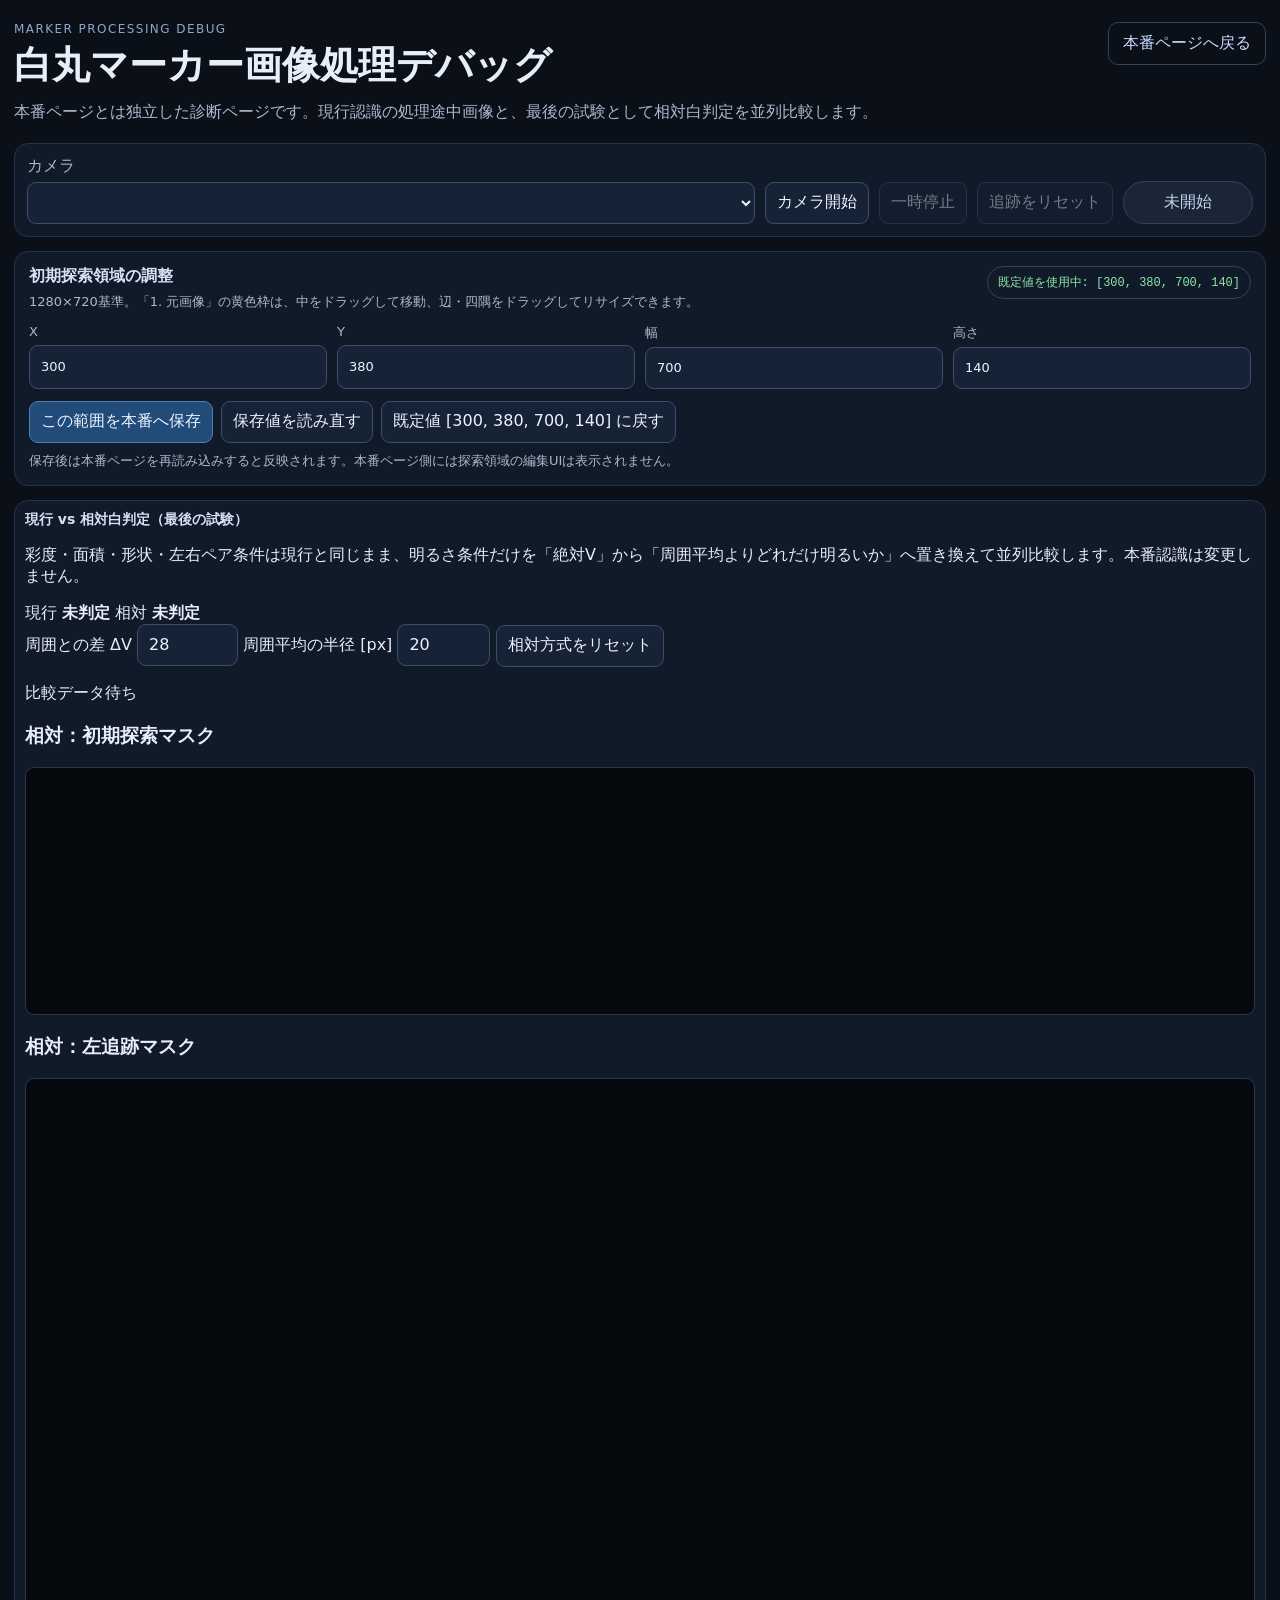
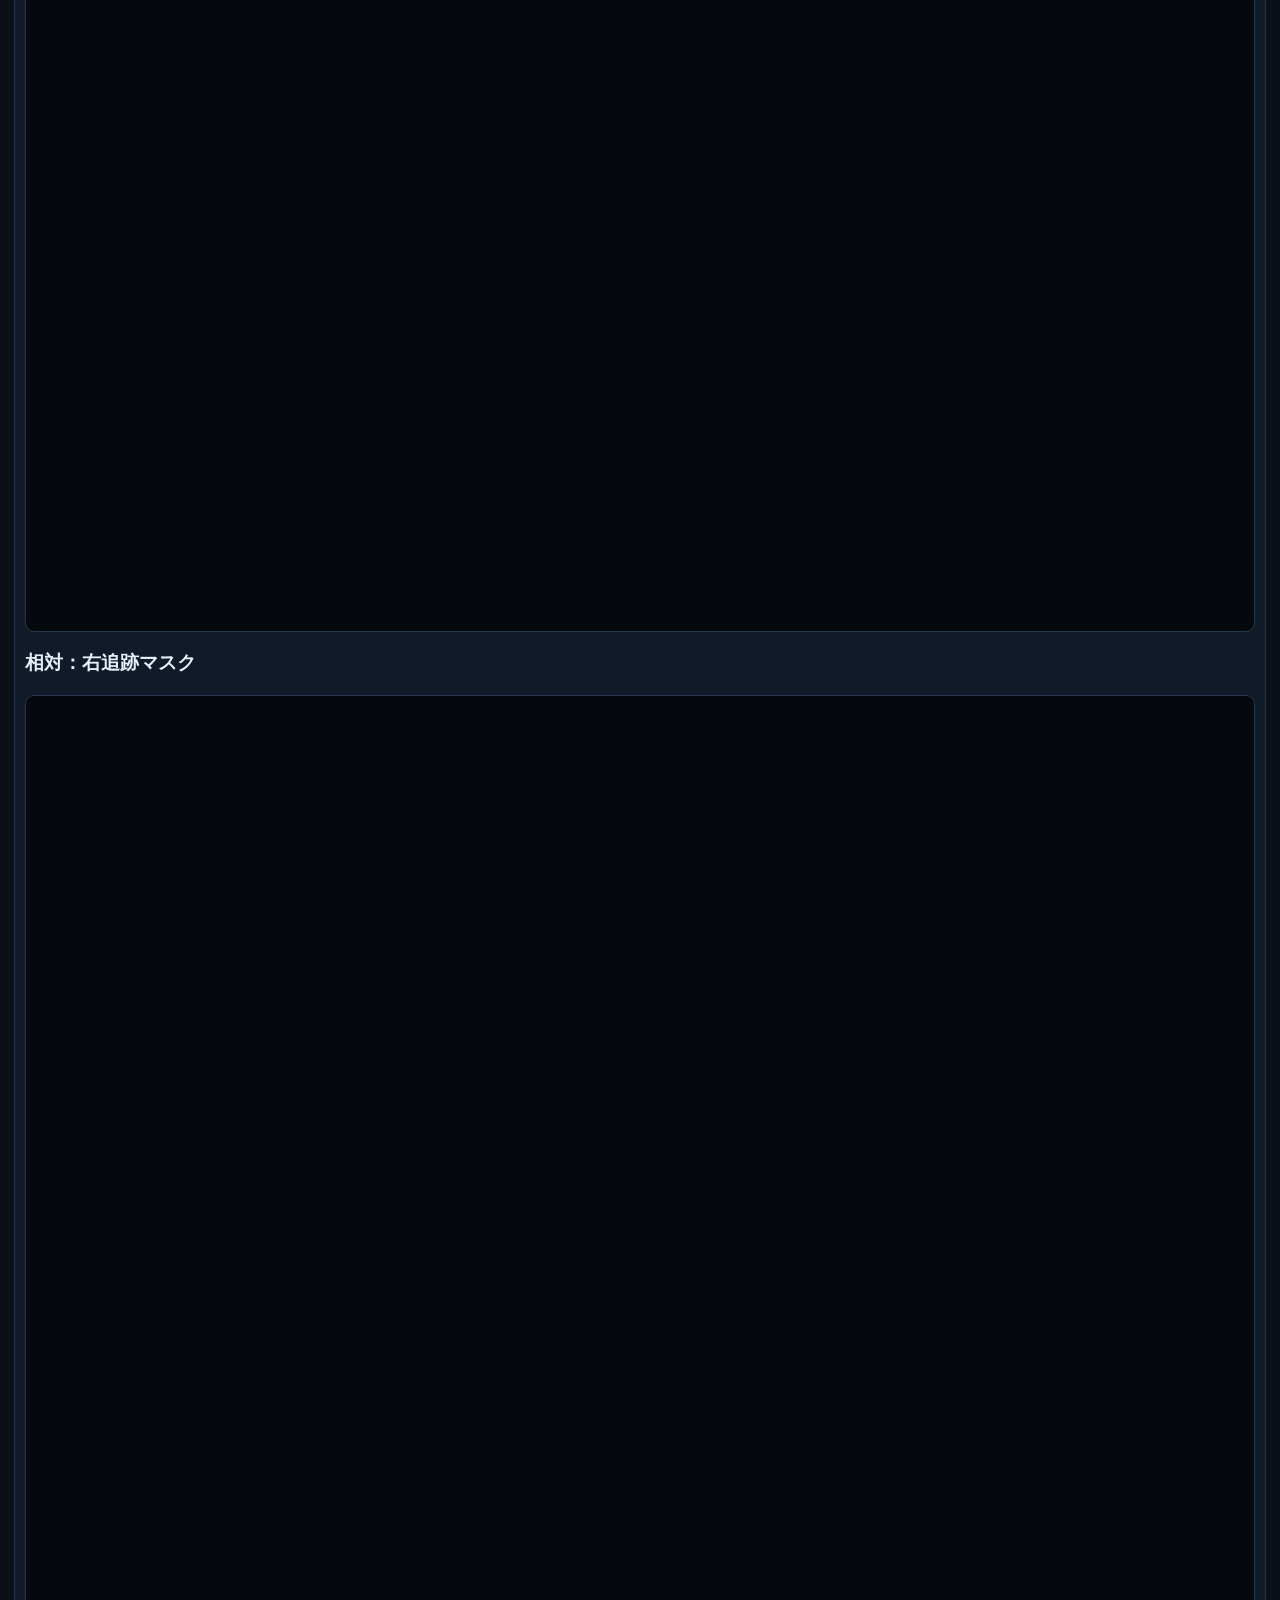
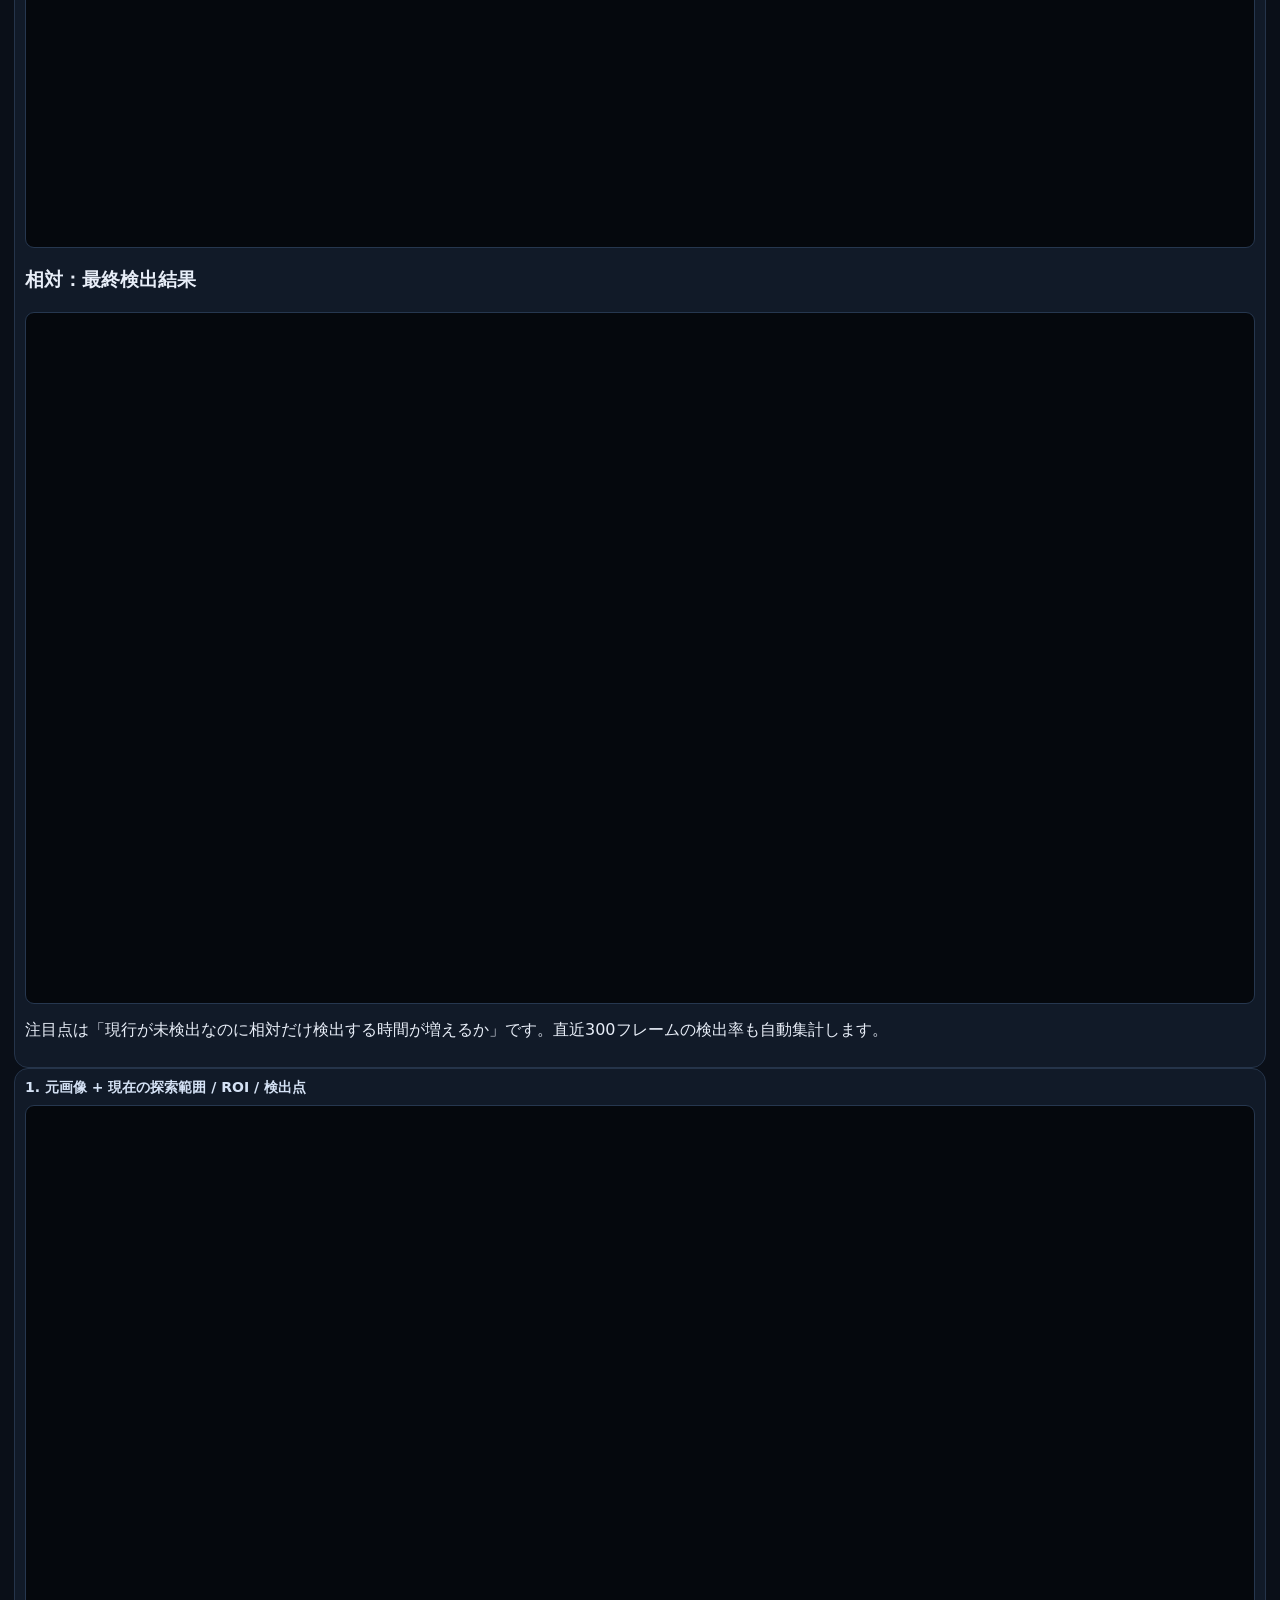
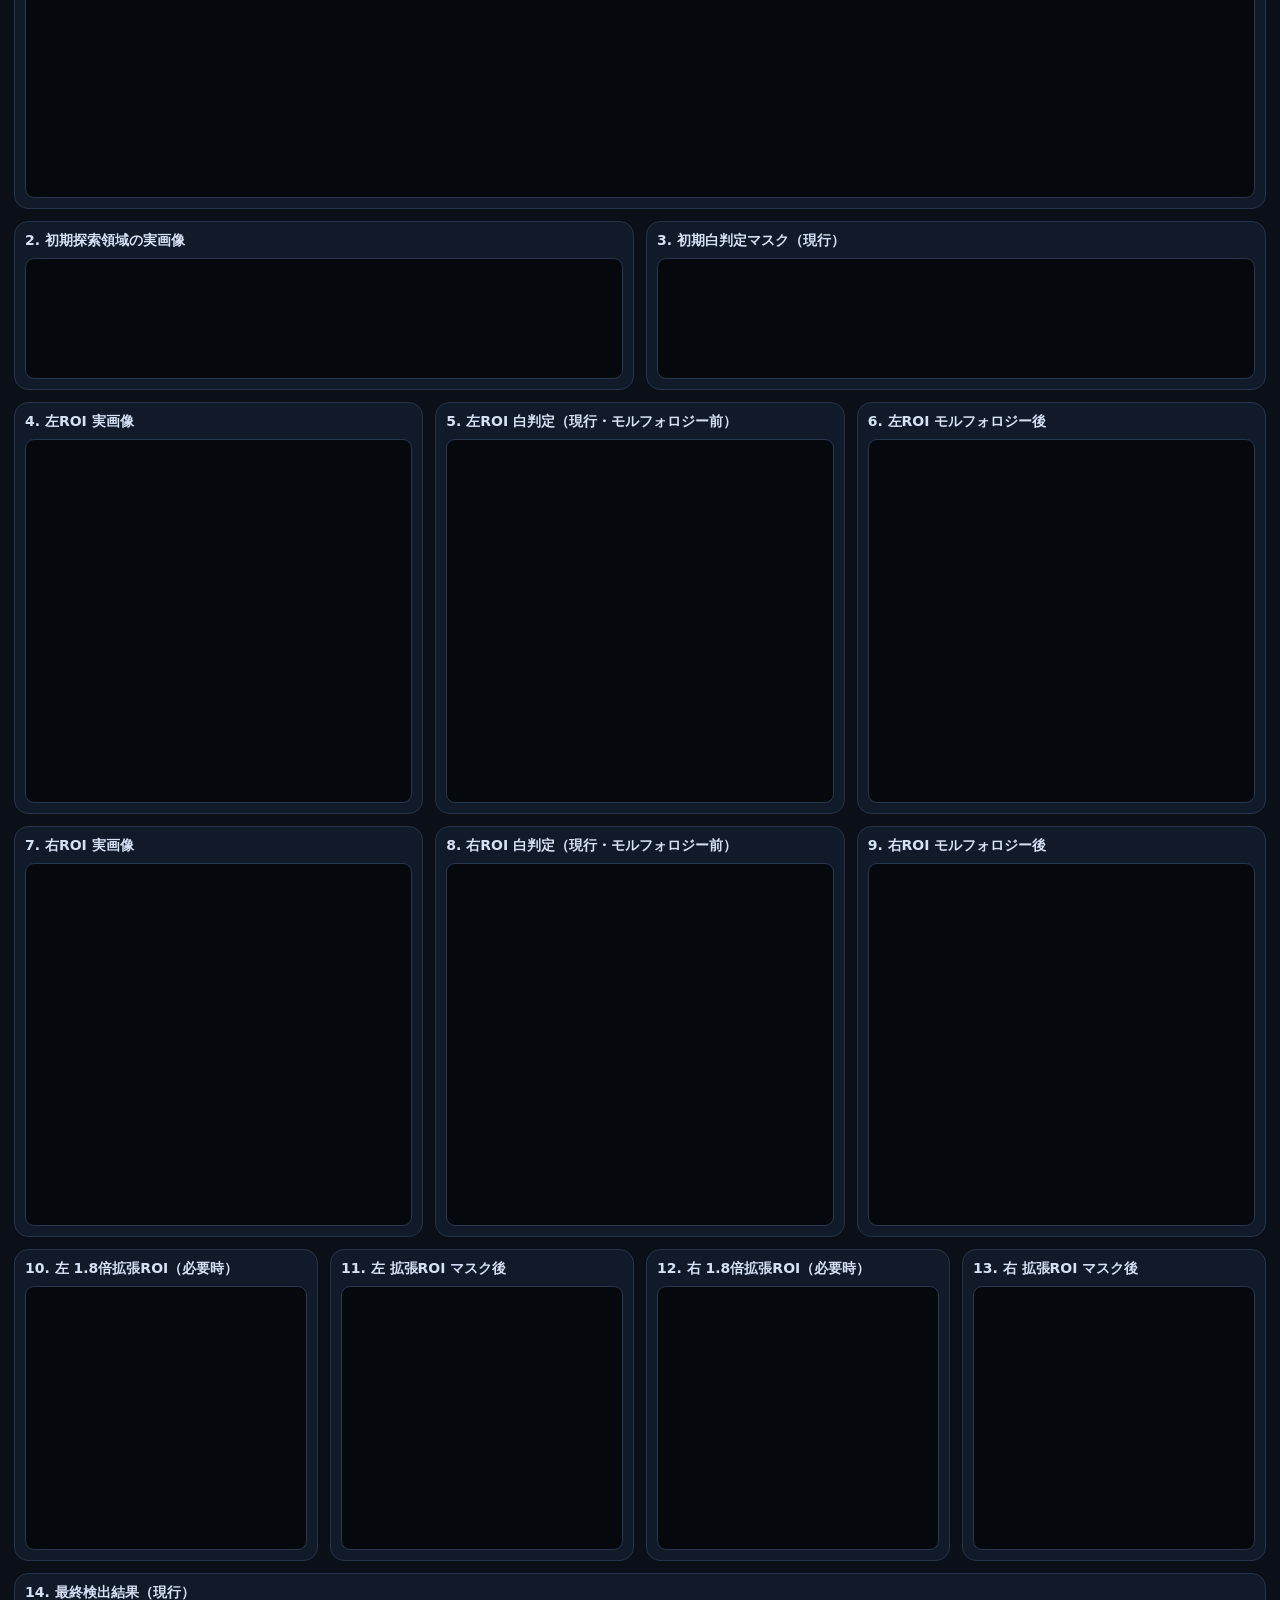
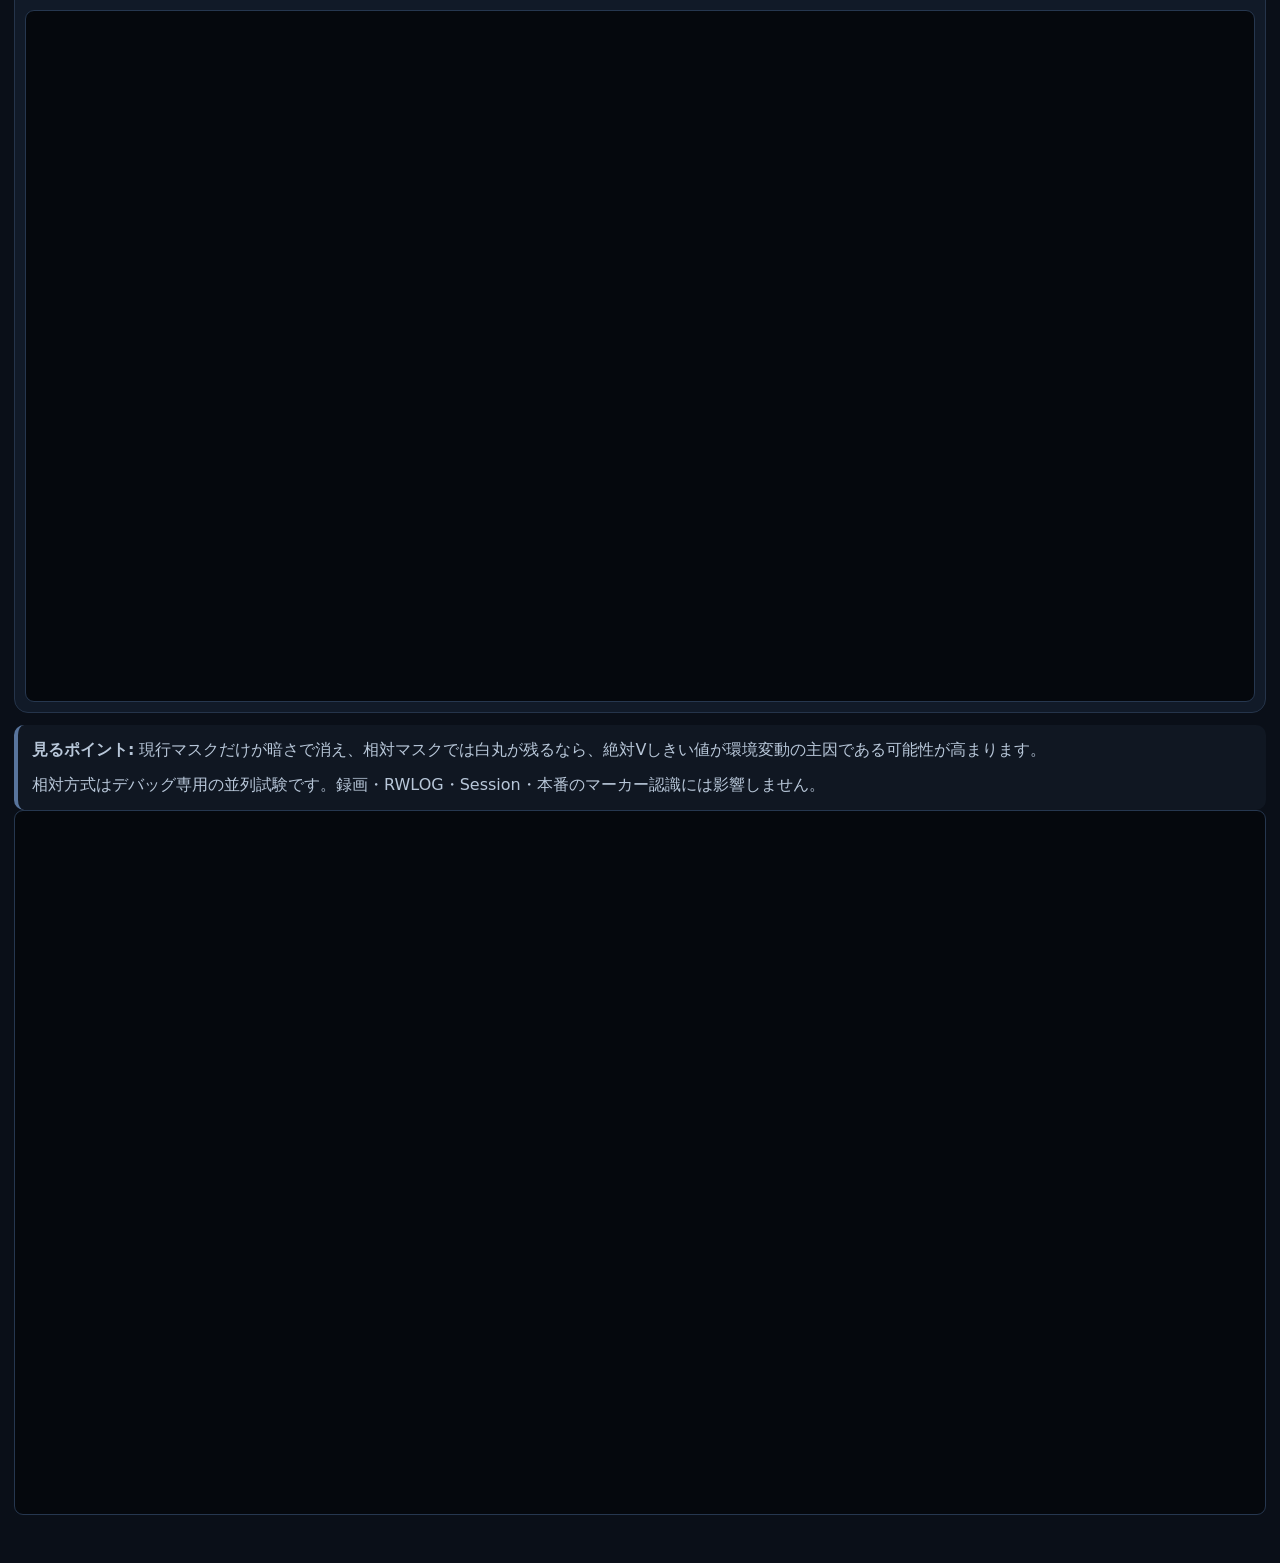
==== commit 8a51a6d4: "ui: simplify debug page and add relative white trial" ====
--- a/debug.html
+++ b/debug.html
@@ -13,7 +13,7 @@
       <div>
         <p class="eyebrow">Marker Processing Debug</p>
         <h1>白丸マーカー画像処理デバッグ</h1>
-        <p class="lead">本番ページとは独立した診断ページです。認識条件は本番と同じ値を使い、処理途中の画像をリアルタイム表示します。</p>
+        <p class="lead">本番ページとは独立した診断ページです。現行認識の処理途中画像と、最後の試験として相対白判定を並列比較します。</p>
       </div>
       <a class="back-link" href="./index.html">本番ページへ戻る</a>
     </header>
@@ -28,123 +28,11 @@
       <span id="statusText" class="status">未開始</span>
     </section>
 
-    <section class="camera-control panel">
-      <div class="camera-control-head">
-        <div>
-          <h2>カメラ露出・明るさの固定</h2>
-          <p>カメラ開始後、その内蔵カメラがブラウザへ公開している設定だけを表示します。「今の明るさで露出を固定」は、現在の露出時間をmanualモードへ引き継ぎます。</p>
-        </div>
-        <span id="cameraControlState" class="camera-control-state">カメラ開始待ち</span>
-      </div>
-
-      <div class="camera-live">
-        <strong>現在のカメラ状態</strong>
-        <span id="cameraLiveSettings">カメラ開始後に表示</span>
-      </div>
-
-      <div class="camera-quick-actions">
-        <button id="freezeExposure" type="button" disabled>今の明るさで露出を固定</button>
-        <button id="autoExposure" type="button" disabled>自動露出に戻す</button>
-        <button id="freezeWhiteBalance" type="button" disabled>今の色でWBを固定</button>
-        <button id="autoWhiteBalance" type="button" disabled>自動WBに戻す</button>
-      </div>
-
-      <div class="camera-fields">
-        <label id="exposureModeField" hidden>露出モード
-          <select id="exposureMode"></select>
-        </label>
-        <label id="exposureTimeField" hidden>露出時間 <span id="exposureTimeHuman" class="camera-unit"></span>
-          <div class="range-pair">
-            <input id="exposureTimeRange" type="range">
-            <input id="exposureTime" type="number">
-          </div>
-        </label>
-        <label id="isoField" hidden>ISO
-          <div class="range-pair">
-            <input id="isoRange" type="range">
-            <input id="iso" type="number">
-          </div>
-        </label>
-        <label id="exposureCompensationField" hidden>露出補正 [EV]
-          <div class="range-pair">
-            <input id="exposureCompensationRange" type="range">
-            <input id="exposureCompensation" type="number">
-          </div>
-        </label>
-        <label id="whiteBalanceModeField" hidden>ホワイトバランス
-          <select id="whiteBalanceMode"></select>
-        </label>
-        <label id="colorTemperatureField" hidden>色温度 [K]
-          <div class="range-pair">
-            <input id="colorTemperatureRange" type="range">
-            <input id="colorTemperature" type="number">
-          </div>
-        </label>
-        <label id="brightnessField" hidden>カメラ明るさ
-          <div class="range-pair">
-            <input id="brightnessRange" type="range">
-            <input id="brightness" type="number">
-          </div>
-        </label>
-      </div>
-
-      <div class="camera-control-actions">
-        <button id="applyCameraControls" type="button" disabled>現在の入力値をカメラへ適用</button>
-        <button id="saveCameraControls" type="button" disabled>このカメラ設定を本番へ保存</button>
-        <button id="clearCameraControls" type="button">本番用の保存設定を削除</button>
-      </div>
-      <p id="cameraControlMessage" class="camera-control-message">露出固定に対応していないカメラでは、対応している項目だけが表示されます。</p>
-      <details class="camera-details">
-        <summary>ブラウザが取得したCapabilities / Settings</summary>
-        <pre id="cameraCapabilityDump">カメラ開始後に表示</pre>
-      </details>
-    </section>
-
-    <section class="marker-ae panel">
-      <div class="marker-ae-head">
-        <div>
-          <h2>マーカー基準 自動露出（試験）</h2>
-          <p>画面全体ではなく、左右の追跡ROIにある白マーカーの明るさだけを見て露出時間を小さく調整します。今回はデバッグページだけで試し、本番用設定には保存しません。</p>
-        </div>
-        <span id="markerAeState" class="marker-ae-state">カメラ開始待ち</span>
-      </div>
-
-      <div class="marker-ae-live">
-        <strong>局所AEの観測値</strong>
-        <span id="markerAeLive">カメラ開始後に表示</span>
-      </div>
-
-      <div class="marker-ae-fields">
-        <label>目標マーカー明るさ V
-          <input id="markerAeTargetV" type="number" min="1" max="255" step="1" value="200">
-        </label>
-        <label>デッドバンド ±V
-          <input id="markerAeDeadbandV" type="number" min="0" max="100" step="1" value="12">
-        </label>
-        <label>調整間隔 [ms]
-          <input id="markerAeIntervalMs" type="number" min="100" max="2000" step="50" value="250">
-        </label>
-        <label>1回の最大変更 [%]
-          <input id="markerAeMaxStepPercent" type="number" min="0.5" max="50" step="0.5" value="8">
-        </label>
-        <label>最大露出時間 [ms]
-          <input id="markerAeMaxExposureMs" type="number" min="0.1" max="100" step="0.1" value="10">
-        </label>
-      </div>
-
-      <div class="marker-ae-actions">
-        <button id="startMarkerAe" type="button" disabled>マーカー基準AEを開始</button>
-        <button id="stopMarkerAe" type="button" disabled>停止して現在露出を保持</button>
-      </div>
-      <p id="markerAeMessage" class="marker-ae-message">左右マーカーが「追跡中」になってから開始します。ISOは自動変更せず、露出時間だけを調整します。</p>
-      <p class="marker-ae-warning">試験モードです。「このカメラ設定を本番へ保存」とは独立しており、この局所AE自体は本番ページへ適用されません。</p>
-    </section>
-
     <section class="region-editor panel">
       <div class="region-editor-head">
         <div>
           <h2>初期探索領域の調整</h2>
-          <p>1280×720基準。下の「1. 元画像」の黄色枠は、中をドラッグして移動、辺・四隅をドラッグしてリサイズできます。</p>
+          <p>1280×720基準。「1. 元画像」の黄色枠は、中をドラッグして移動、辺・四隅をドラッグしてリサイズできます。</p>
         </div>
         <span id="regionState" class="region-state"></span>
       </div>
@@ -162,6 +50,48 @@
       <p class="region-note">保存後は本番ページを再読み込みすると反映されます。本番ページ側には探索領域の編集UIは表示されません。</p>
     </section>
 
+    <section class="relative-trial panel">
+      <div class="relative-head">
+        <div>
+          <h2>現行 vs 相対白判定（最後の試験）</h2>
+          <p>彩度・面積・形状・左右ペア条件は現行と同じまま、明るさ条件だけを「絶対V」から「周囲平均よりどれだけ明るいか」へ置き換えて並列比較します。本番認識は変更しません。</p>
+        </div>
+        <div class="compare-badges">
+          <span>現行 <b id="fixedCompareState" class="compare-badge">未判定</b></span>
+          <span>相対 <b id="relativeCompareState" class="compare-badge">未判定</b></span>
+        </div>
+      </div>
+      <div class="relative-controls">
+        <label>周囲との差 ΔV
+          <input id="relativeDeltaV" type="number" min="1" max="120" step="1" value="28">
+        </label>
+        <label>周囲平均の半径 [px]
+          <input id="relativeLocalRadius" type="number" min="2" max="60" step="1" value="20">
+        </label>
+        <button id="resetRelativeTrial" type="button">相対方式をリセット</button>
+      </div>
+      <p id="relativeCompareStats" class="relative-stats">比較データ待ち</p>
+      <div class="relative-grid">
+        <article class="compare-panel">
+          <h3>相対：初期探索マスク</h3>
+          <canvas id="relativeInitialMaskCanvas" width="700" height="140"></canvas>
+        </article>
+        <article class="compare-panel">
+          <h3>相対：左追跡マスク</h3>
+          <canvas id="relativeLeftMaskCanvas" width="96" height="90"></canvas>
+        </article>
+        <article class="compare-panel">
+          <h3>相対：右追跡マスク</h3>
+          <canvas id="relativeRightMaskCanvas" width="96" height="90"></canvas>
+        </article>
+        <article class="compare-panel">
+          <h3>相対：最終検出結果</h3>
+          <canvas id="relativeFinalCanvas" width="1280" height="720"></canvas>
+        </article>
+      </div>
+      <p class="relative-note">注目点は「現行が未検出なのに相対だけ検出する時間が増えるか」です。直近300フレームの検出率も自動集計します。</p>
+    </section>
+
     <section class="hero-grid">
       <article class="panel panel-wide">
         <h2>1. 元画像 + 現在の探索範囲 / ROI / 検出点</h2>
@@ -172,7 +102,7 @@
         <canvas id="searchCropCanvas" width="700" height="140"></canvas>
       </article>
       <article class="panel">
-        <h2>3. 初期白判定マスク</h2>
+        <h2>3. 初期白判定マスク（現行）</h2>
         <canvas id="searchMaskCanvas" width="700" height="140"></canvas>
       </article>
     </section>
@@ -183,7 +113,7 @@
         <canvas id="leftRoiCanvas" width="96" height="90"></canvas>
       </article>
       <article class="panel">
-        <h2>5. 左ROI 白判定（モルフォロジー前）</h2>
+        <h2>5. 左ROI 白判定（現行・モルフォロジー前）</h2>
         <canvas id="leftRawMaskCanvas" width="96" height="90"></canvas>
       </article>
       <article class="panel">
@@ -195,7 +125,7 @@
         <canvas id="rightRoiCanvas" width="96" height="90"></canvas>
       </article>
       <article class="panel">
-        <h2>8. 右ROI 白判定（モルフォロジー前）</h2>
+        <h2>8. 右ROI 白判定（現行・モルフォロジー前）</h2>
         <canvas id="rightRawMaskCanvas" width="96" height="90"></canvas>
       </article>
       <article class="panel">
@@ -224,22 +154,20 @@
     </section>
 
     <section class="panel final-panel">
-      <h2>14. 最終検出結果</h2>
+      <h2>14. 最終検出結果（現行）</h2>
       <canvas id="finalCanvas" width="1280" height="720"></canvas>
     </section>
 
     <section class="notes">
-      <p><strong>見るポイント:</strong> 白丸が「3」で既に消えるなら白判定条件、「5/8」で見えるのに「6/9」で崩れるならモルフォロジー、「4/7」に白丸自体が入っていないならROI追跡、「10/12」にも入っていないなら追跡から大きく外れています。</p>
-      <p>このページは録画・RWLOG・Session処理を行いません。本番計測の流れには影響しません。</p>
+      <p><strong>見るポイント:</strong> 現行マスクだけが暗さで消え、相対マスクでは白丸が残るなら、絶対Vしきい値が環境変動の主因である可能性が高まります。</p>
+      <p>相対方式はデバッグ専用の並列試験です。録画・RWLOG・Session・本番のマーカー認識には影響しません。</p>
     </section>
 
     <video id="cameraVideo" autoplay muted playsinline hidden></video>
     <canvas id="canonicalCanvas" width="1280" height="720" hidden></canvas>
   </main>
-  <script type="module" src="./src/camera-control-track-bridge.js"></script>
-  <script type="module" src="./src/camera-control-debug.js"></script>
-  <script type="module" src="./src/marker-auto-exposure-debug.js"></script>
   <script type="module" src="./src/search-region-editor.js"></script>
   <script type="module" src="./src/marker-debug.js"></script>
+  <script type="module" src="./src/relative-white-debug.js"></script>
 </body>
 </html>
--- a/debug.css
+++ b/debug.css
@@ -55,6 +55,23 @@
 .camera-details { margin-top: 10px; border-top: 1px solid #273950; padding-top: 10px; }
 .camera-details summary { cursor: pointer; color: #c5d4e9; }
 .camera-details pre { white-space: pre-wrap; overflow-wrap: anywhere; max-height: 360px; overflow: auto; padding: 10px; border-radius: 9px; background: #070c13; color: #aab9cc; font-size: 12px; }
+.marker-ae { margin-bottom: 14px; padding: 14px; border-color: #3a465b; }
+.marker-ae-head { display: flex; justify-content: space-between; gap: 16px; align-items: flex-start; }
+.marker-ae-head h2 { font-size: 17px; margin-bottom: 5px; }
+.marker-ae-head p, .marker-ae-message, .marker-ae-warning { margin: 0; color: #aab9cc; line-height: 1.55; font-size: 13px; }
+.marker-ae-state { border: 1px solid #31435d; border-radius: 999px; padding: 7px 10px; white-space: nowrap; font-size: 12px; color: #c5d4e9; }
+.marker-ae-state.good { color: #8ee6ac; }
+.marker-ae-state.warn { color: #ffe08a; }
+.marker-ae-state.bad { color: #ff9aa7; }
+.marker-ae-live { display: grid; gap: 5px; margin: 12px 0; padding: 10px 12px; background: #0d1521; border: 1px solid #273950; border-radius: 10px; }
+.marker-ae-live strong { font-size: 12px; color: #8fa8c8; }
+.marker-ae-live span { font-family: ui-monospace, SFMono-Regular, Menlo, monospace; font-size: 13px; overflow-wrap: anywhere; }
+.marker-ae-fields { display: grid; grid-template-columns: repeat(5, minmax(120px, 1fr)); gap: 10px; margin: 12px 0; }
+.marker-ae-fields label { display: grid; gap: 6px; color: #aab9cc; font-size: 13px; padding: 10px; border: 1px solid #273950; border-radius: 10px; background: #0d1521; }
+.marker-ae-actions { display: flex; flex-wrap: wrap; gap: 8px; margin: 10px 0; }
+.marker-ae-actions button:first-child { background: #245239; border-color: #4f8c68; }
+.marker-ae-message { min-height: 20px; }
+.marker-ae-warning { margin-top: 8px; color: #ffe08a; }
 .region-editor { margin-bottom: 14px; padding: 14px; }
 .region-editor-head { display: flex; justify-content: space-between; align-items: flex-start; gap: 16px; margin-bottom: 12px; }
 .region-editor-head h2 { font-size: 16px; margin: 0 0 5px; }
@@ -69,16 +86,19 @@
 .notes { background: #101722; border-left: 4px solid #58749c; border-radius: 10px; padding: 12px 14px; color: #b8c7d9; line-height: 1.65; }
 .notes p { margin: 0; }
 .notes p + p { margin-top: 8px; }
+@media (max-width: 1200px) {
+  .marker-ae-fields { grid-template-columns: repeat(3, minmax(120px, 1fr)); }
+}
 @media (max-width: 1000px) {
   .roi-grid { grid-template-columns: repeat(2, minmax(0, 1fr)); }
   .expanded-grid { grid-template-columns: repeat(2, minmax(0, 1fr)); }
 }
 @media (max-width: 680px) {
   .debug-page { width: min(100% - 16px, 1600px); padding-top: 12px; }
-  .debug-header, .region-editor-head, .camera-control-head { flex-direction: column; }
-  .hero-grid, .roi-grid, .expanded-grid, .camera-fields { grid-template-columns: 1fr; }
+  .debug-header, .region-editor-head, .camera-control-head, .marker-ae-head { flex-direction: column; }
+  .hero-grid, .roi-grid, .expanded-grid, .camera-fields, .marker-ae-fields { grid-template-columns: 1fr; }
   .region-fields { grid-template-columns: repeat(2, minmax(0, 1fr)); }
   .back-link { width: 100%; text-align: center; }
-  .region-state, .camera-control-state { white-space: normal; }
+  .region-state, .camera-control-state, .marker-ae-state { white-space: normal; }
   .range-pair { grid-template-columns: 1fr; }
 }
